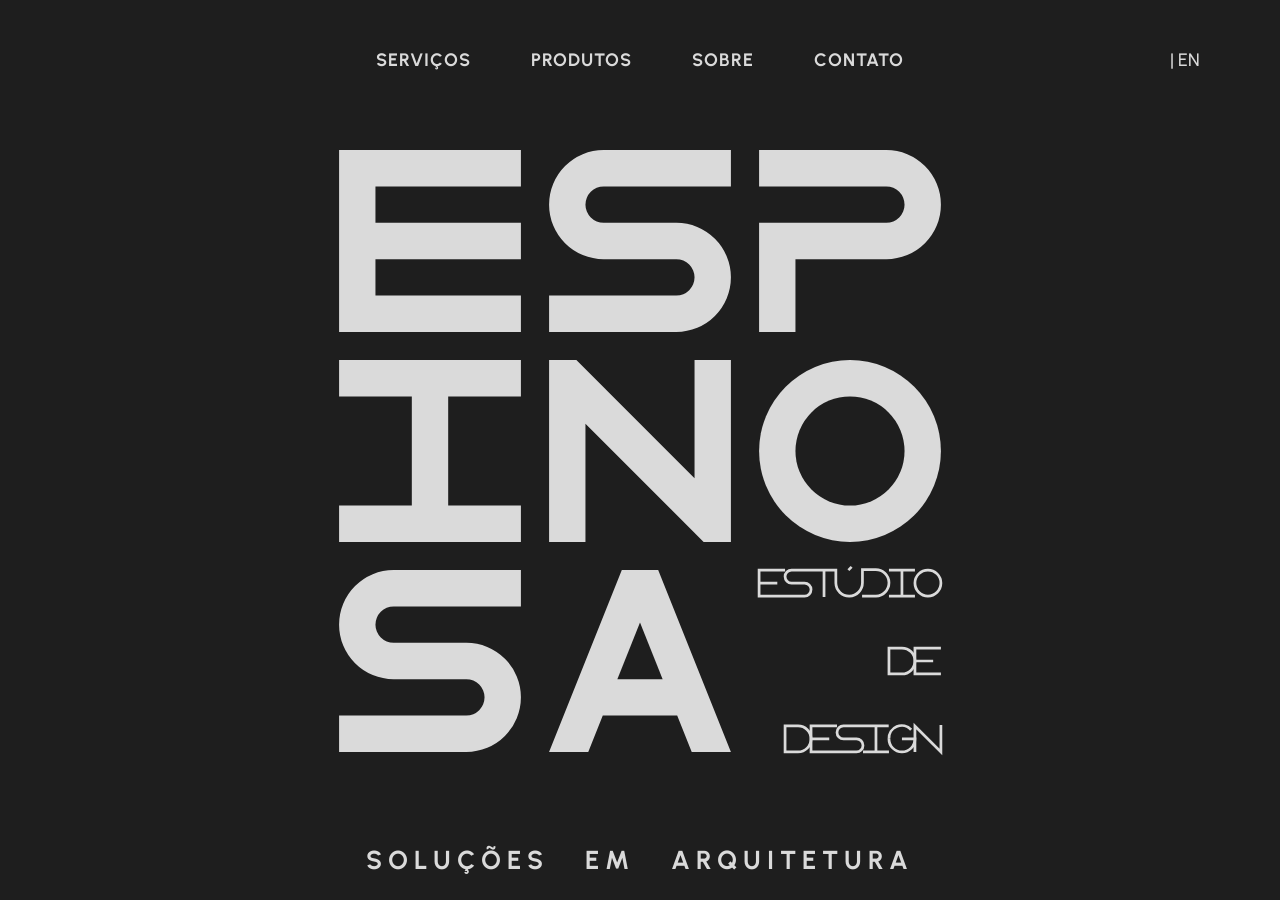
==== index.html @ 1b95c9ef ":sparkles: Init commit" ====
<!DOCTYPE html>
<html lang="pt-BR">
<head>
  <meta charset="UTF-8">
  <meta name="viewport" content="width=device-width, initial-scale=1.0">
  <meta name="description" content="Espinosa Estúdio de Design - Soluções em Arquitetura, Design de Interiores e Marcenaria">
  <title>ESPINOSA | Estúdio de Design</title>
  
  <link rel="icon" type="image/svg+xml" href="./img/favicon.svg">
  <link rel="stylesheet" href="./css/style.css">
</head>
<body>
  <!-- Header Fixo Global (fora do .page para ficar fixo) -->
  <header class="header" id="main-header">
    <div class="header__inner">
      <a href="#inicio" class="header__logo">
        <!-- Logo E -->
        <svg viewBox="0 0 110 110">
          <path fill="#1e1e1e" d="M5 5 h100 v20 h-80 v20 h80 v20 h-80 v20 h80 v20 h-100 z" />
        </svg>
      </a>
      
      <nav class="nav" aria-label="Navegação principal">
        <a href="#servicos" class="nav__item">SERVIÇOS</a>
        <a href="#produtos" class="nav__item">PRODUTOS</a>
        <a href="#sobre" class="nav__item">SOBRE</a>
        <a href="#contato" class="nav__item">CONTATO</a>
        <a href="/en/" class="nav__item nav__item--lang">ENGLISH</a>
      </nav>
      
      <a href="/en/" class="header__lang" aria-label="Switch to English">| EN</a>
      
      <!-- Mobile Menu Toggle -->
      <button class="header__mobile-toggle" aria-label="Abrir menu" aria-expanded="false">
        <span class="header__mobile-toggle-bar"></span>
        <span class="header__mobile-toggle-bar"></span>
        <span class="header__mobile-toggle-bar"></span>
      </button>
    </div>
  </header>

  <div class="page">
    <!-- ============================================
         HERO SECTION
         ============================================ -->
    <section class="section hero" id="inicio">
      <!-- Hero Content -->
      <div class="hero__content">
        <!-- Logo Principal: Grade 3x3 ESPINOSA + estúdio de design -->
        <div class="hero__logo-grid">
          <!-- Linha 1: E S P -->
          <div class="hero__logo-cell">
            <svg viewBox="0 0 110 110">
              <path fill="#dadada" d="M5 5 h100 v20 h-80 v20 h80 v20 h-80 v20 h80 v20 h-100 z" />
            </svg>
          </div>
          <div class="hero__logo-cell">
            <svg viewBox="0 0 110 110">
              <path fill="#dadada" d="M105 5 v20 h-70 A1,1 0 0 0 35,45 h40 A1,1 0 0 1 75,105 h-70 v-20 h70 A1,1 0 0 0 75 65 h-40 A1,1 0 0 1 35 5 z" />
            </svg>
          </div>
          <div class="hero__logo-cell">
            <svg viewBox="0 0 110 110">
              <path fill="#dadada" d="M75,5 A1,1 0 0 1 75,65 h-50 v40 h-20 v-60 h70 A1,1 0 0 0 75,25 h-70 v-20 z" />
            </svg>
          </div>
          
          <!-- Linha 2: I N O -->
          <div class="hero__logo-cell">
            <svg viewBox="0 0 110 110">
              <path fill="#dadada" d="M5 5 h100 v20 h-40 v60 h40 v20 h-100 v-20 h40 v-60 h-40 z" />
            </svg>
          </div>
          <div class="hero__logo-cell">
            <svg viewBox="0 0 110 110">
              <path fill="#dadada" d="M5 5 v100 h20 v-65 l65 65 h15 v-100 h-20 v65 l-65 -65 z" />
            </svg>
          </div>
          <div class="hero__logo-cell">
            <svg viewBox="0 0 110 110">
              <circle cx="55" cy="55" r="50" fill="#dadada"/>
              <circle cx="55" cy="55" r="30" fill="#1e1e1e"/>
            </svg>
          </div>
          
          <!-- Linha 3: S A [estúdio de design] -->
          <div class="hero__logo-cell">
            <svg viewBox="0 0 110 110">
              <path fill="#dadada" d="M105 5 v20 h-70 A1,1 0 0 0 35,45 h40 A1,1 0 0 1 75,105 h-70 v-20 h70 A1,1 0 0 0 75 65 h-40 A1,1 0 0 1 35 5 z" />
            </svg>
          </div>
          <div class="hero__logo-cell">
            <svg viewBox="0 0 110 110">
              <path fill="#dadada" d="M45 5 h20 l40 100 h-21.55 l-8 -20 h-40.92 l-8 20 h-21.55 z" />
              <path fill="#1e1e1e" d="M55 33.85 l12.46 31.15 h-24.92 z" />
            </svg>
          </div>
          <div class="hero__logo-cell hero__logo-cell--text">
            <!-- estúdio de design -->
            <svg viewBox="0 0 110 110" fill="none">
              <!-- estúdio de (topo) -->
              <path stroke="#dadada" stroke-width="1.5" fill="none" d="M19.2857 5 h-14.2857 v14.2857 h25 A1,1 0 0 0 30,12.1429 h-7.1429 A1,1 0 0 1 22.8571,5 h24.3552 v7.1429 A1,1 0 0 0 61.8429,11.8429 v-7.1429 h7.1429 A1,1 0 0 1 69.2857,19.2857 h-7.6429" />
              <path stroke="#dadada" stroke-width="1.5" fill="none" d="M5 12.1429 h10.0238 M40.7143 5 v14.7857" />
              <path stroke="#dadada" stroke-width="1.5" fill="none" d="M54.1161,5 L55.8839,3.2322" />
              <path stroke="#dadada" stroke-width="1.5" fill="none" d="M76.4286,5 h14.2857 M83.5714,5 v14.2857 M76.4286,19.2857 h14.2857" />
              <circle cx="97.8571" cy="12.1429" r="7.1429" fill="none" stroke="#dadada" stroke-width="1.5"/>
              <!-- de (meio direita) -->
              <path stroke="#dadada" stroke-width="1.5" fill="none" d="M76.4286,62.1429 v-14.2857 h7.1429 A1,1 0 0 1 83.5714,62.1429 z" />
              <path stroke="#dadada" stroke-width="1.5" fill="none" d="M105,47.8571 h-14.2857 v14.2857 h14.2857 M90.7143 55 h10.0238" />
              <!-- design (base) -->
              <path stroke="#dadada" stroke-width="1.5" fill="none" d="M19.2857,105 v-14.2857 h7.1429 A1,1 0 0 1 26.4286,105 z" />
              <path stroke="#dadada" stroke-width="1.5" fill="none" d="M47.8571,90.7143 h-14.2857 v14.2857 h25 A1,1 0 0 0 58.5714,97.8571 h-7.1429 A1,1 0 0 1 51.4286,90.7143 h24.8552 M33.5714 97.8571 h10.0238 M69.2857,90.7143 v14.2857 M62.1429,105 h14.2857 M83.5714,97.8571 h7.1429 A1,1 0 0 1 76.4286,97.8571 M76.4286,97.8571 A7,7 0 0 1 88.6222,92.8064" />
              <path stroke="#dadada" stroke-width="1.5" fill="none" d="M90.7143,105 v-14.2857 L 105 105 v-14.857" />
            </svg>
          </div>
        </div>
        
        <h1 class="hero__title">SOLUÇÕES &nbsp; EM &nbsp; ARQUITETURA</h1>
      </div>
      
    </section>

    <!-- ============================================
         SERVIÇOS SECTION
         ============================================ -->
    <section class="section services" id="servicos">
      <div class="gallery-container">
        <button class="gallery-arrow gallery-arrow--left" aria-label="Anterior" data-direction="left">
          <svg viewBox="0 0 24 24"><path d="M15.41 7.41L14 6l-6 6 6 6 1.41-1.41L10.83 12z"/></svg>
        </button>
        
        <div class="services__gallery">
          <article class="services__card">
            <img src="https://images.unsplash.com/photo-1600607687939-ce8a6c25118c?w=600&q=80" alt="Arquitetura" loading="lazy">
            <div class="services__card-overlay">
              <h3 class="services__card-title">ARQUITETURA</h3>
              <p class="services__card-desc">Projetos residenciais e comerciais</p>
            </div>
          </article>
          
          <article class="services__card">
            <img src="https://images.unsplash.com/photo-1618221195710-dd6b41faaea6?w=600&q=80" alt="Design de Interiores" loading="lazy">
            <div class="services__card-overlay">
              <h3 class="services__card-title">INTERIORES</h3>
              <p class="services__card-desc">Ambientes personalizados</p>
            </div>
          </article>
          
          <article class="services__card">
            <img src="https://images.unsplash.com/photo-1588854337236-6889d631faa8?w=600&q=80" alt="Marcenaria" loading="lazy">
            <div class="services__card-overlay">
              <h3 class="services__card-title">MARCENARIA</h3>
              <p class="services__card-desc">Móveis sob medida</p>
            </div>
          </article>
          
          <article class="services__card">
            <img src="https://images.unsplash.com/photo-1553062407-98eeb64c6a62?w=600&q=80" alt="Artesanato em Couro" loading="lazy">
            <div class="services__card-overlay">
              <h3 class="services__card-title">ARTESANATO</h3>
              <p class="services__card-desc">Peças exclusivas em couro</p>
            </div>
          </article>
        </div>
        
        <button class="gallery-arrow gallery-arrow--right" aria-label="Próximo" data-direction="right">
          <svg viewBox="0 0 24 24"><path d="M8.59 16.59L10 18l6-6-6-6-1.41 1.41L13.17 12z"/></svg>
        </button>
      </div>
    </section>

    <!-- ============================================
         PRODUTOS SECTION
         ============================================ -->
    <section class="section products" id="produtos">
      <div class="gallery-container">
        <button class="gallery-arrow gallery-arrow--left" aria-label="Anterior" data-direction="left">
          <svg viewBox="0 0 24 24"><path d="M15.41 7.41L14 6l-6 6 6 6 1.41-1.41L10.83 12z"/></svg>
        </button>
        
        <div class="products__gallery">
          <article class="products__item">
            <img src="https://images.unsplash.com/photo-1555041469-a586c61ea9bc?w=600&q=80" alt="Mobília de Alto Padrão" loading="lazy">
            <div class="products__item-overlay">
              <h3 class="products__item-title">MOBÍLIA DE ALTO PADRÃO</h3>
              <p class="products__item-desc">Sofás, poltronas e mesas exclusivas</p>
            </div>
          </article>
          
          <article class="products__item">
            <img src="https://images.unsplash.com/photo-1497215728101-856f4ea42174?w=600&q=80" alt="Cabines e Painéis Acústicos" loading="lazy">
            <div class="products__item-overlay">
              <h3 class="products__item-title">CABINES E PAINÉIS ACÚSTICOS</h3>
              <p class="products__item-desc">Soluções para conforto sonoro</p>
            </div>
          </article>
          
          <article class="products__item">
            <img src="https://images.unsplash.com/photo-1567538096621-38d2284b23ff?w=600&q=80" alt="Design Assinado" loading="lazy">
            <div class="products__item-overlay">
              <h3 class="products__item-title">DESIGN ASSINADO</h3>
              <p class="products__item-desc">Peças autorais com assinatura exclusiva</p>
            </div>
          </article>
        </div>
        
        <button class="gallery-arrow gallery-arrow--right" aria-label="Próximo" data-direction="right">
          <svg viewBox="0 0 24 24"><path d="M8.59 16.59L10 18l6-6-6-6-1.41 1.41L13.17 12z"/></svg>
        </button>
      </div>
    </section>

    <!-- ============================================
         SOBRE SECTION
         ============================================ -->
    <section class="section about" id="sobre">
      <div class="section__inner">
        <!-- Frames container with tabs on top -->
        <div class="about__frames-container">
          <!-- Tabs Navigation - como abas de pasta -->
          <nav class="about__tabs">
            <button class="about__tab about__tab--active" data-tab="sobre">SOBRE</button>
            <button class="about__tab" data-tab="missao">MISSÃO</button>
            <button class="about__tab" data-tab="visao">VISÃO</button>
            <button class="about__tab" data-tab="valores">VALORES</button>
          </nav>
          
          <!-- Image panels -->
          <div class="about__frames about__frames--active" data-img="sobre">
            <div class="about__frame about__frame--1"></div>
            <div class="about__frame about__frame--2"></div>
            <div class="about__frame about__frame--3"></div>
            <img class="about__image" src="https://images.unsplash.com/photo-1600566753190-17f0baa2a6c3?w=600&q=80" alt="Espinosa Estúdio" loading="lazy">
          </div>
          <div class="about__frames" data-img="missao">
            <div class="about__frame about__frame--1"></div>
            <div class="about__frame about__frame--2"></div>
            <div class="about__frame about__frame--3"></div>
            <img class="about__image" src="https://images.unsplash.com/photo-1497366216548-37526070297c?w=600&q=80" alt="Missão" loading="lazy">
          </div>
          <div class="about__frames" data-img="visao">
            <div class="about__frame about__frame--1"></div>
            <div class="about__frame about__frame--2"></div>
            <div class="about__frame about__frame--3"></div>
            <img class="about__image" src="https://images.unsplash.com/photo-1618221195710-dd6b41faaea6?w=600&q=80" alt="Visão" loading="lazy">
          </div>
          <div class="about__frames" data-img="valores">
            <div class="about__frame about__frame--1"></div>
            <div class="about__frame about__frame--2"></div>
            <div class="about__frame about__frame--3"></div>
            <img class="about__image" src="https://images.unsplash.com/photo-1600585154340-be6161a56a0c?w=600&q=80" alt="Valores" loading="lazy">
          </div>
        </div>
        
        <!-- Text panels -->
        <div class="about__text-container">
          <div class="about__text about__text--active" data-text="sobre">
            <p>
              Desde 2017, o <strong>Espinosa Estúdio de Design</strong> busca a excelência em 
              Arte e Design por meio da Arquitetura, Marcenaria, Artesanato e suas vertentes.
              <br><br>
              Assumindo o <strong>Desafio do Exclusivo</strong> como abordagem fundamental, 
              priorizamos a criação de projetos sob medida, incorporando singularidade ao 
              objeto construído, fomentando assim a produção de arte autêntica.
              <br><br>
              <strong>FUNÇÃO • FORMA • EXPRESSÃO</strong>
            </p>
          </div>
          <div class="about__text" data-text="missao">
            <p>
              Transformar ideias em realidade através de <strong>soluções integradas</strong> 
              em arquitetura, marcenaria e artesanato, combinando técnicas tradicionais com 
              tecnologia, para criar projetos sob medida que unam <strong>função, arte e 
              autenticidade</strong>.
            </p>
          </div>
          <div class="about__text" data-text="visao">
            <p>
              Ser referência em <strong>soluções personalizadas</strong> que reinventam espaços 
              e objetos, aliando inovação tecnológica à artesania para inspirar um futuro onde 
              cada projeto é uma <strong>obra funcional e única</strong>.
            </p>
          </div>
          <div class="about__text about__text--values" data-text="valores">
            <ul class="about__values-list">
              <li><strong>Customização Radical</strong><br>Entregar soluções feitas sob medida para atender necessidades específicas.</li>
              <li><strong>Inovação Criativa</strong><br>Unir técnicas manuais à precisão da tecnologia.</li>
              <li><strong>Arte com Propósito</strong><br>Criar design que equilibra estética, funcionalidade e identidade.</li>
              <li><strong>Sustentabilidade Inteligente</strong><br>Utilizar materiais e processos eficientes, do design à execução.</li>
              <li><strong>Cocriação</strong><br>Ouvir, estudar e transformar demandas em projetos memoráveis.</li>
            </ul>
          </div>
        </div>
      </div>
    </section>

    <!-- ============================================
         CONTATO SECTION
         ============================================ -->
    <section class="section contact" id="contato">
      <div class="contact__form-wrapper">
        <form class="contact__form" id="contact-form">
          <input type="text" class="contact__input" name="name" placeholder="Nome" required>
          <input type="email" class="contact__input" name="email" placeholder="Email" required>
          <select class="contact__select" name="subject" required>
            <option value="" disabled selected>Assunto</option>
            <option value="arquitetura">Projeto de Arquitetura</option>
            <option value="interiores">Design de Interiores</option>
            <option value="marcenaria">Marcenaria</option>
            <option value="artesanato">Artesanato em Couro</option>
            <option value="produtos">Produtos</option>
            <option value="orcamento">Orçamento</option>
            <option value="outro">Outro</option>
          </select>
          <textarea class="contact__textarea" name="message" placeholder="Mensagem" required></textarea>
          <button type="submit" class="contact__submit">ENVIAR</button>
        </form>
      </div>
      
      <div class="contact__social">
        <a href="https://instagram.com" target="_blank" class="contact__social-btn" aria-label="Instagram">
          <svg viewBox="0 0 24 24"><path d="M12 2.163c3.204 0 3.584.012 4.85.07 3.252.148 4.771 1.691 4.919 4.919.058 1.265.069 1.645.069 4.849 0 3.205-.012 3.584-.069 4.849-.149 3.225-1.664 4.771-4.919 4.919-1.266.058-1.644.07-4.85.07-3.204 0-3.584-.012-4.849-.07-3.26-.149-4.771-1.699-4.919-4.92-.058-1.265-.07-1.644-.07-4.849 0-3.204.013-3.583.07-4.849.149-3.227 1.664-4.771 4.919-4.919 1.266-.057 1.645-.069 4.849-.069zm0-2.163c-3.259 0-3.667.014-4.947.072-4.358.2-6.78 2.618-6.98 6.98-.059 1.281-.073 1.689-.073 4.948 0 3.259.014 3.668.072 4.948.2 4.358 2.618 6.78 6.98 6.98 1.281.058 1.689.072 4.948.072 3.259 0 3.668-.014 4.948-.072 4.354-.2 6.782-2.618 6.979-6.98.059-1.28.073-1.689.073-4.948 0-3.259-.014-3.667-.072-4.947-.196-4.354-2.617-6.78-6.979-6.98-1.281-.059-1.69-.073-4.949-.073zm0 5.838c-3.403 0-6.162 2.759-6.162 6.162s2.759 6.163 6.162 6.163 6.162-2.759 6.162-6.163c0-3.403-2.759-6.162-6.162-6.162zm0 10.162c-2.209 0-4-1.79-4-4 0-2.209 1.791-4 4-4s4 1.791 4 4c0 2.21-1.791 4-4 4zm6.406-11.845c-.796 0-1.441.645-1.441 1.44s.645 1.44 1.441 1.44c.795 0 1.439-.645 1.439-1.44s-.644-1.44-1.439-1.44z"/></svg>
        </a>
        <a href="https://linkedin.com" target="_blank" class="contact__social-btn" aria-label="LinkedIn">
          <svg viewBox="0 0 24 24"><path d="M19 0h-14c-2.761 0-5 2.239-5 5v14c0 2.761 2.239 5 5 5h14c2.762 0 5-2.239 5-5v-14c0-2.761-2.238-5-5-5zm-11 19h-3v-11h3v11zm-1.5-12.268c-.966 0-1.75-.79-1.75-1.764s.784-1.764 1.75-1.764 1.75.79 1.75 1.764-.783 1.764-1.75 1.764zm13.5 12.268h-3v-5.604c0-3.368-4-3.113-4 0v5.604h-3v-11h3v1.765c1.396-2.586 7-2.777 7 2.476v6.759z"/></svg>
        </a>
        <a href="https://wa.me/5511999999999" target="_blank" class="contact__social-btn" aria-label="WhatsApp">
          <svg viewBox="0 0 24 24"><path d="M.057 24l1.687-6.163c-1.041-1.804-1.588-3.849-1.587-5.946.003-6.556 5.338-11.891 11.893-11.891 3.181.001 6.167 1.24 8.413 3.488 2.245 2.248 3.481 5.236 3.48 8.414-.003 6.557-5.338 11.892-11.893 11.892-1.99-.001-3.951-.5-5.688-1.448l-6.305 1.654zm6.597-3.807c1.676.995 3.276 1.591 5.392 1.592 5.448 0 9.886-4.434 9.889-9.885.002-5.462-4.415-9.89-9.881-9.892-5.452 0-9.887 4.434-9.889 9.884-.001 2.225.651 3.891 1.746 5.634l-.999 3.648 3.742-.981zm11.387-5.464c-.074-.124-.272-.198-.57-.347-.297-.149-1.758-.868-2.031-.967-.272-.099-.47-.149-.669.149-.198.297-.768.967-.941 1.165-.173.198-.347.223-.644.074-.297-.149-1.255-.462-2.39-1.475-.883-.788-1.48-1.761-1.653-2.059-.173-.297-.018-.458.13-.606.134-.133.297-.347.446-.521.151-.172.2-.296.3-.495.099-.198.05-.372-.025-.521-.075-.148-.669-1.611-.916-2.206-.242-.579-.487-.501-.669-.51l-.57-.01c-.198 0-.52.074-.792.372s-1.04 1.016-1.04 2.479 1.065 2.876 1.213 3.074c.149.198 2.095 3.2 5.076 4.487.709.306 1.263.489 1.694.626.712.226 1.36.194 1.872.118.571-.085 1.758-.719 2.006-1.413.248-.695.248-1.29.173-1.414z"/></svg>
        </a>
      </div>
      
      <footer class="footer">
        <a href="#inicio" class="footer__brand">
          <span class="footer__brand-name">ESPINOSA</span>
          <span class="footer__brand-tagline">ESTÚDIO DE DESIGN</span>
        </a>
        <span class="footer__location">BRASIL</span>
      </footer>
      
    </section>

  </div>

  <script src="./js/main.js"></script>
</body>
</html>
---- css/style.css ----
/* ============================================
   ESPINOSA ESTÚDIO DE DESIGN
   Site Principal - CSS Moderno
   ============================================ */

/* ===========================================
   Google Fonts - Urbanist
   =========================================== */
@import url('https://fonts.googleapis.com/css2?family=Urbanist:wght@300;400;500;600;700&display=swap');

/* ===========================================
   CSS Variables
   =========================================== */
:root {
  /* Colors - Paleta simplificada (apenas 2 cores) */
  --color-white: #dadada;
  --color-black: #1e1e1e;
  
  /* Typography */
  --font-main: 'Urbanist', sans-serif;
  
  /* Sizes */
  --header-height: 120px;
  --footer-height: 60px;
  --page-width: 1440px;
  --content-width: 1320px;
  --content-margin: 60px;
  
  /* Transitions */
  --transition: 300ms ease;
}

/* ===========================================
   Reset & Base
   =========================================== */
*, *::before, *::after {
  box-sizing: border-box;
  margin: 0;
  padding: 0;
}

html {
  height: 100%;
  overflow: hidden;
}

body {
  font-family: var(--font-main);
  font-size: 16px;
  line-height: 1.5;
  color: var(--color-black);
  background-color: var(--color-white);
  -webkit-font-smoothing: antialiased;
  height: 100%;
  margin: 0;
  padding: 0;
  overflow: hidden;
}

.page {
  height: 100%;
  width: 100%;
  overflow-y: scroll;
  overflow-x: hidden;
  scroll-snap-type: y mandatory;
  scroll-behavior: smooth;
}

img, svg {
  display: block;
  max-width: 100%;
}

a {
  color: inherit;
  text-decoration: none;
}

button {
  font-family: inherit;
  cursor: pointer;
  border: none;
  background: none;
}

ul, ol {
  list-style: none;
}

/* ===========================================
   Layout
   =========================================== */
.section {
  position: relative;
  width: 100%;
  min-width: 0;
  height: 100vh;
  scroll-snap-align: start;
  scroll-snap-stop: always;
  overflow: hidden;
  display: flex;
  align-items: center;
  justify-content: center;
}

/* Container interno para conteúdo centralizado */
.section__inner {
  width: var(--page-width);
  height: 100%;
  display: flex;
  flex-direction: column;
  align-items: center;
  justify-content: center;
  padding-top: var(--header-height);
  padding-bottom: 60px;
}

.section__content {
  width: var(--content-width);
  max-height: calc(100vh - var(--header-height) - 60px);
  display: flex;
  flex-direction: column;
  justify-content: center;
}


/* ===========================================
   Header / Navigation (Único e Fixo)
   =========================================== */
.header {
  position: fixed;
  top: 0;
  left: 0;
  width: 100%;
  height: var(--header-height);
  background-color: transparent;
  z-index: 1000;
  transition: background-color 0.4s ease, box-shadow 0.4s ease;
}

.header__inner {
  position: relative;
  width: var(--page-width);
  height: 100%;
  margin: 0 auto;
  display: flex;
  align-items: center;
  justify-content: center;
}

/* Estado inicial: texto branco (sobre hero escuro) */
.header .nav__item,
.header .header__lang {
  color: var(--color-white);
  transition: color 0.4s ease;
}

.header .nav__item:hover {
  color: var(--color-white);
}

/* Header com fundo após scroll */
.header--scrolled {
  background-color: var(--color-white);
  box-shadow: 0 2px 20px rgba(0, 0, 0, 0.1);
}

.header--scrolled .nav__item,
.header--scrolled .header__lang {
  color: var(--color-black);
}

.header--scrolled .nav__item:hover {
  color: var(--color-black);
}

/* Logo E */
.header__logo {
  position: absolute;
  top: 0;
  left: var(--content-margin);
  width: 120px;
  height: 120px;
  display: flex;
  align-items: center;
  justify-content: center;
  opacity: 0;
  transition: opacity 0.4s ease;
  pointer-events: none;
}

/* Logo visível após scroll */
.header--scrolled .header__logo {
  opacity: 1;
  pointer-events: auto;
}

.header__logo svg {
  width: 80px;
  height: 80px;
}

.nav {
  display: flex;
  justify-content: center;
  align-items: center;
  gap: 60px;
}

.nav__item {
  font-size: 18px;
  font-weight: 700;
  letter-spacing: 1px;
  color: var(--color-black);
  transition: color var(--transition);
}

.nav__item:hover {
  color: var(--color-black);
}

.nav__item--active {
  color: var(--color-black);
  text-decoration: underline;
  text-underline-offset: 4px;
}

/* Link de idioma - oculto no desktop (aparece apenas no menu mobile) */
.nav__item--lang {
  display: none;
}

.header__lang {
  position: absolute;
  top: 50%;
  right: var(--content-margin);
  transform: translateY(-50%);
  font-size: 18px;
  font-weight: 500;
  color: var(--color-black);
  transition: color var(--transition);
}

/* Mobile Menu Toggle - Hidden on desktop */
.header__mobile-toggle {
  display: none;
  position: absolute;
  top: 50%;
  right: 20px;
  transform: translateY(-50%);
  width: 30px;
  height: 24px;
  flex-direction: column;
  justify-content: space-between;
  padding: 0;
  background: transparent;
  border: none;
  cursor: pointer;
  z-index: 1001;
}

.header__mobile-toggle-bar {
  display: block;
  width: 100%;
  height: 3px;
  background-color: var(--color-white);
  border-radius: 2px;
  transition: all 0.3s ease;
}

.header--scrolled .header__mobile-toggle-bar {
  background-color: var(--color-black);
}

/* Mobile Menu Open State */
.header__mobile-toggle.active .header__mobile-toggle-bar:nth-child(1) {
  transform: translateY(10.5px) rotate(45deg);
}

.header__mobile-toggle.active .header__mobile-toggle-bar:nth-child(2) {
  opacity: 0;
}

.header__mobile-toggle.active .header__mobile-toggle-bar:nth-child(3) {
  transform: translateY(-10.5px) rotate(-45deg);
}

/* Mobile Navigation Overlay */
.nav--mobile-open {
  display: flex !important;
  position: fixed;
  top: 0;
  left: 0;
  right: 0;
  bottom: 0;
  flex-direction: column;
  align-items: center;
  justify-content: center;
  gap: 40px;
  background-color: var(--color-black);
  z-index: 999;
}

.nav--mobile-open .nav__item {
  font-size: 24px;
  color: var(--color-white);
}

.nav--mobile-open .nav__item--lang {
  display: block;
  margin-top: 20px;
  padding-top: 20px;
  border-top: 1px solid rgba(218, 218, 218, 0.3);
}

/* ===========================================
   Footer
   =========================================== */
.footer {
  position: absolute;
  bottom: 0;
  left: 0;
  width: 100%;
  height: var(--footer-height);
  background-color: var(--color-white);
  display: flex;
  align-items: center;
  justify-content: space-between;
  padding: 0 100px;
  box-shadow: 0 -2px 20px rgba(0, 0, 0, 0.1);
}

.footer__brand {
  display: flex;
  align-items: center;
  gap: 8px;
}

.footer__brand-name {
  font-size: 18px;
  font-weight: 700;
}

.footer__brand-tagline {
  font-size: 18px;
  font-weight: 500;
}

.footer__location {
  font-size: 18px;
  font-weight: 500;
}

/* ===========================================
   Hero Section
   =========================================== */
.hero {
  background-color: var(--color-black);
  /* Imagem de fundo - trocar URL para mudar textura */
  background-image: url('https://images.unsplash.com/photo-1595514535116-d3e2666df045?w=1920&q=80');
  background-size: cover;
  background-position: center;
  /* Fundo ocupa toda a largura */
  width: 100%;
}

.hero__content {
  display: flex;
  flex-direction: column;
  align-items: center;
  justify-content: center;
  gap: 80px;
  z-index: 10;
  width: var(--page-width);
  height: 100%;
  padding-top: var(--header-height);
}

/* Grid 3x3 do Logo ESPINOSA */
.hero__logo-grid {
  display: grid;
  grid-template-columns: repeat(3, 200px);
  grid-template-rows: repeat(3, 200px);
  gap: 10px;
}

.hero__logo-cell {
  width: 200px;
  height: 200px;
  display: flex;
  align-items: center;
  justify-content: center;
}

.hero__logo-cell svg {
  width: 100%;
  height: 100%;
}

.hero__logo-cell--text svg {
  width: 100%;
  height: 100%;
}

.hero__title {
  font-size: 26px;
  font-weight: 700;
  color: var(--color-white);
  text-align: center;
  letter-spacing: 6px;
  /* Mesma largura do grid da logo (3x200 + 2x10 gap = 620px) */
  width: 620px;
}


/* ===========================================
   Services Section
   =========================================== */
.services {
  background-color: var(--color-white);
}

/* Galeria de serviços */
/* Container da galeria com setas */
.gallery-container {
  position: relative;
  width: var(--content-width);
  height: 520px;
  margin: 0 auto;
}

.services__gallery {
  width: calc(100% - 120px); /* Espaço para as setas */
  height: 100%;
  margin: 0 60px;
  display: flex;
  gap: 40px;
  overflow-x: auto;
  overflow-y: hidden;
  scrollbar-width: none;
  -webkit-overflow-scrolling: touch;
  scroll-behavior: smooth;
}

.services__gallery::-webkit-scrollbar {
  display: none;
}

/* Setas de navegação */
.gallery-arrow {
  position: absolute;
  top: 50%;
  transform: translateY(-50%);
  width: 40px;
  height: 40px;
  background: transparent;
  color: var(--color-black);
  border: none;
  cursor: pointer;
  display: flex;
  align-items: center;
  justify-content: center;
  z-index: 10;
  transition: opacity 0.3s ease;
  padding: 0;
}

.gallery-arrow:hover {
  opacity: 0.6;
}

.gallery-arrow--left {
  left: 10px;
}

.gallery-arrow--right {
  right: 10px;
}

.gallery-arrow svg {
  width: 32px;
  height: 32px;
  fill: currentColor;
}

.gallery-arrow:disabled {
  opacity: 0.2;
  cursor: not-allowed;
}

.services__card {
  width: 520px;
  height: 520px;
  background-color: var(--color-black);
  flex-shrink: 0;
  position: relative;
  overflow: hidden;
}

.services__card img {
  width: 100%;
  height: 100%;
  object-fit: cover;
  opacity: 0.8;
  transition: transform var(--transition), opacity var(--transition);
}

.services__card:hover img {
  transform: scale(1.05);
  opacity: 1;
}

.services__card-overlay {
  position: absolute;
  bottom: 0;
  left: 0;
  right: 0;
  padding: 30px;
  background: linear-gradient(to top, rgba(6, 6, 6, 0.9), transparent);
}

.services__card-title {
  font-size: 24px;
  font-weight: 700;
  color: var(--color-white);
  margin-bottom: 8px;
}

.services__card-desc {
  font-size: 16px;
  font-weight: 400;
  color: var(--color-white);
  opacity: 0.8;
}

/* ===========================================
   Products Section
   =========================================== */
.products {
  background-color: var(--color-white);
}

/* Galeria de produtos */
.products__gallery {
  width: calc(100% - 120px);
  height: 100%;
  margin: 0 60px;
  display: flex;
  gap: 40px;
  overflow-x: auto;
  overflow-y: hidden;
  scrollbar-width: none;
  -webkit-overflow-scrolling: touch;
  scroll-behavior: smooth;
}

.products__gallery::-webkit-scrollbar {
  display: none;
}

.products__item {
  width: 520px;
  height: 520px;
  background-color: var(--color-black);
  flex-shrink: 0;
  position: relative;
  overflow: hidden;
}

.products__item img {
  width: 100%;
  height: 100%;
  object-fit: cover;
  transition: transform var(--transition);
}

.products__item:hover img {
  transform: scale(1.05);
}

.products__item-overlay {
  position: absolute;
  bottom: 0;
  left: 0;
  right: 0;
  padding: 30px;
  background: linear-gradient(to top, rgba(30, 30, 30, 0.9) 0%, transparent 100%);
  color: var(--color-white);
}

.products__item-title {
  font-size: 20px;
  font-weight: 600;
  letter-spacing: 2px;
  margin-bottom: 8px;
}

.products__item-desc {
  font-size: 14px;
  opacity: 0.8;
  letter-spacing: 1px;
}

/* ===========================================
   About Section
   =========================================== */
.about {
  background-color: var(--color-white);
}

/* Container principal */
.about .section__inner {
  display: flex;
  flex-direction: row;
  align-items: center;
  justify-content: center;
  padding: var(--header-height) var(--content-margin) 60px;
  gap: 80px;
}

/* Container dos frames com tabs */
.about__frames-container {
  position: relative;
  width: 540px;
  height: 580px;
  flex-shrink: 0;
}

/* Tabs Navigation - posicionadas como abas de pasta */
.about__tabs {
  position: absolute;
  top: 0;
  left: 0;
  display: flex;
  gap: 0;
  z-index: 10;
}

.about__tab {
  background-color: var(--color-white);
  border: 3px solid var(--color-black);
  border-bottom: none;
  font-family: var(--font-main);
  font-size: 11px;
  font-weight: 600;
  letter-spacing: 2px;
  color: var(--color-black);
  opacity: 0.5;
  cursor: pointer;
  padding: 10px 16px;
  position: relative;
  transition: all var(--transition);
  margin-right: -3px;
}

.about__tab:hover {
  opacity: 0.8;
}

.about__tab--active {
  opacity: 1;
  background-color: var(--color-black);
  color: var(--color-white);
  z-index: 5;
}

/* Frames de imagem */
.about__frames {
  position: absolute;
  top: 40px;
  left: 0;
  width: 540px;
  height: 540px;
  display: none;
}

.about__frames--active {
  display: block;
  animation: fadeIn 0.4s ease;
}

@keyframes fadeIn {
  from { opacity: 0; }
  to { opacity: 1; }
}

.about__frame {
  position: absolute;
  width: 500px;
  height: 500px;
  border: 3px solid var(--color-black);
}

.about__frame--1 {
  top: 0;
  left: 0;
}

.about__frame--2 {
  top: 15px;
  left: 15px;
}

.about__frame--3 {
  top: 30px;
  left: 30px;
  background-color: var(--color-white);
}

.about__image {
  position: absolute;
  top: 30px;
  left: 30px;
  width: 500px;
  height: 500px;
  object-fit: cover;
}

/* Container de textos */
.about__text-container {
  width: 450px;
  flex-shrink: 0;
  position: relative;
}

/* Texto da seção sobre */
.about__text {
  display: none;
}

.about__text--active {
  display: block;
  animation: fadeIn 0.4s ease;
}

.about__text p {
  font-size: 18px;
  font-weight: 500;
  line-height: 1.8;
  letter-spacing: 0.5px;
  text-align: justify;
  color: var(--color-black);
}

/* Lista de valores */
.about__values-list {
  list-style: none;
  padding: 0;
  margin: 0;
}

.about__values-list li {
  font-size: 16px;
  line-height: 1.6;
  color: var(--color-black);
  margin-bottom: 20px;
  padding-left: 0;
}

.about__values-list li strong {
  display: block;
  font-size: 14px;
  letter-spacing: 2px;
  margin-bottom: 6px;
}

/* ===========================================
   Contact Section
   =========================================== */
.contact {
  background-color: var(--color-white);
}

/* Formulário de contato */
.contact__form-wrapper {
  position: absolute;
  top: 50%;
  left: calc(50% - 660px + 60px);
  transform: translateY(-50%);
  width: 900px;
  height: 500px;
  margin-top: calc(var(--header-height) / 2);
}

.contact__form {
  width: 100%;
  height: 100%;
  border: 2px solid var(--color-black);
  padding: 40px;
  display: flex;
  flex-direction: column;
  gap: 24px;
}

.contact__input,
.contact__select,
.contact__textarea {
  width: 100%;
  padding: 16px 20px;
  font-size: 18px;
  font-family: var(--font-main);
  border: 2px solid var(--color-black);
  background: transparent;
  transition: border-color var(--transition);
}

.contact__select {
  cursor: pointer;
  appearance: none;
  background-image: url("data:image/svg+xml,%3Csvg xmlns='http://www.w3.org/2000/svg' width='24' height='24' viewBox='0 0 24 24'%3E%3Cpath fill='%231e1e1e' d='M7 10l5 5 5-5z'/%3E%3C/svg%3E");
  background-repeat: no-repeat;
  background-position: right 16px center;
  background-size: 24px;
  padding-right: 48px;
}

.contact__select option {
  background: var(--color-white);
  color: var(--color-black);
  padding: 12px;
}

.contact__input:focus,
.contact__select:focus,
.contact__textarea:focus {
  outline: none;
  border-color: var(--color-black);
}

.contact__input::placeholder,
.contact__textarea::placeholder {
  color: var(--color-black);
}

.contact__select:invalid {
  color: var(--color-black);
}

.contact__textarea {
  flex: 1;
  resize: none;
}

.contact__submit {
  align-self: flex-start;
  padding: 16px 48px;
  font-size: 18px;
  font-weight: 700;
  color: var(--color-white);
  background-color: var(--color-black);
  border: 2px solid var(--color-black);
  transition: all var(--transition);
}

.contact__submit:hover {
  background-color: transparent;
  color: var(--color-black);
}

/* Botões sociais */
.contact__social {
  position: absolute;
  top: 50%;
  right: calc(50% - 660px + 60px);
  transform: translateY(-50%);
  display: flex;
  flex-direction: column;
  gap: 30px;
  margin-top: calc(var(--header-height) / 2);
}

.contact__social-btn {
  width: 120px;
  height: 120px;
  border-radius: 50%;
  background-color: var(--color-black);
  display: flex;
  align-items: center;
  justify-content: center;
  transition: background-color var(--transition);
}

.contact__social-btn:hover {
  background-color: var(--color-black);
}

.contact__social-btn svg {
  width: 40px;
  height: 40px;
  fill: var(--color-white);
}

/* ===========================================
   Responsive Adjustments
   =========================================== */

/* Large screens - scale down content */
@media (max-width: 1440px) {
  :root {
    --page-width: 100%;
    --content-width: calc(100% - 120px);
    --content-margin: 60px;
  }
  
  .header__inner {
    width: calc(100% - 120px);
    margin: 0 60px;
  }
  
  .header__logo {
    left: 60px;
  }
  
  .nav {
    left: 240px;
    right: 80px;
  }
  
  .header__lang {
    right: 20px;
  }
  
  .hero__content {
    width: 100%;
    padding-left: 60px;
    padding-right: 60px;
  }
  
  .footer {
    padding: 0 60px;
  }
}

/* Tablet landscape */
@media (max-width: 1200px) {
  :root {
    --header-height: 100px;
  }
  
  .hero__logo-grid {
    grid-template-columns: repeat(3, 160px);
    grid-template-rows: repeat(3, 160px);
  }
  
  .hero__logo-cell {
    width: 160px;
    height: 160px;
  }
  
  .hero__title {
    font-size: 22px;
    width: 500px;
  }
  
  .about .section__inner {
    gap: 40px;
  }
  
  .about__frames-container {
    width: 400px;
    height: 480px;
  }
  
  .about__frames {
    width: 400px;
    height: 400px;
  }
  
  .about__frame {
    width: 370px;
    height: 370px;
  }
  
  .about__image {
    width: 370px;
    height: 370px;
  }
  
  .about__text-container {
    width: 350px;
  }
  
  .about__text p {
    font-size: 16px;
  }
  
  .contact__form-wrapper {
    left: 60px;
    width: calc(100% - 280px);
    transform: translateY(-50%);
  }
  
  .contact__social {
    right: 60px;
  }
  
  .contact__social-btn {
    width: 80px;
    height: 80px;
  }
  
  .contact__social-btn svg {
    width: 30px;
    height: 30px;
  }
}

/* Tablet portrait */
@media (max-width: 1024px) {
  :root {
    --header-height: 80px;
    --content-margin: 40px;
  }
  
  .header__inner {
    width: calc(100% - 80px);
    margin: 0 40px;
  }
  
  .header__logo {
    left: 40px;
    width: 80px;
    height: 80px;
  }
  
  .header__logo svg {
    width: 60px;
    height: 60px;
  }
  
  .nav {
    left: 140px;
    right: 60px;
    top: 28px;
  }
  
  .nav__item {
    font-size: 14px;
    padding: 0 12px;
  }
  
  .header__lang {
    top: 28px;
    right: 10px;
    font-size: 14px;
  }
  
  .hero__logo-grid {
    grid-template-columns: repeat(3, 130px);
    grid-template-rows: repeat(3, 130px);
    gap: 8px;
  }
  
  .hero__logo-cell {
    width: 130px;
    height: 130px;
  }
  
  .hero__title {
    font-size: 18px;
    width: 406px;
    letter-spacing: 4px;
  }
  
  .services__card,
  .products__item {
    width: 400px;
    height: 400px;
  }
  
  .gallery-container {
    height: 400px;
  }
  
  .about .section__inner {
    flex-direction: column;
    gap: 30px;
    padding-top: calc(var(--header-height) + 20px);
  }
  
  .about__frames-container {
    width: 350px;
    height: 420px;
  }
  
  .about__frames {
    width: 350px;
    height: 350px;
  }
  
  .about__frame {
    width: 320px;
    height: 320px;
  }
  
  .about__frame--2 {
    top: 12px;
    left: 12px;
  }
  
  .about__frame--3 {
    top: 24px;
    left: 24px;
  }
  
  .about__image {
    top: 24px;
    left: 24px;
    width: 320px;
    height: 320px;
  }
  
  .about__tab {
    font-size: 10px;
    padding: 8px 12px;
  }
  
  .about__text-container {
    width: 100%;
    max-width: 500px;
    padding: 0 20px;
  }
  
  .about__text p {
    font-size: 14px;
    text-align: center;
  }
  
  .about__values-list li {
    font-size: 14px;
  }
  
  .about__values-list li strong {
    font-size: 12px;
  }
  
  .contact__form-wrapper {
    position: relative;
    top: auto;
    left: auto;
    transform: none;
    width: 100%;
    height: auto;
    margin-top: 0;
    padding: 0 40px;
  }
  
  .contact__form {
    height: auto;
    padding: 30px;
  }
  
  .contact__social {
    position: relative;
    top: auto;
    right: auto;
    transform: none;
    flex-direction: row;
    justify-content: center;
    margin-top: 30px;
    gap: 20px;
  }
  
  .contact__social-btn {
    width: 60px;
    height: 60px;
  }
  
  .contact__social-btn svg {
    width: 24px;
    height: 24px;
  }
  
  .contact .section__inner {
    flex-direction: column;
    padding-bottom: calc(var(--footer-height) + 20px);
  }
  
  .footer {
    padding: 0 40px;
    font-size: 14px;
  }
  
  .footer__brand-name,
  .footer__brand-tagline,
  .footer__location {
    font-size: 14px;
  }
}

/* Mobile */
@media (max-width: 768px) {
  :root {
    --header-height: 60px;
    --footer-height: 50px;
    --content-margin: 20px;
  }
  
  /* Mantém scroll snap em mobile */
  .section {
    height: 100vh;
    min-height: 100vh;
  }
  
  .header__inner {
    width: 100%;
    margin: 0;
    padding: 0 20px;
  }
  
  .header__logo {
    left: 20px;
    width: 60px;
    height: 60px;
  }
  
  .header__logo svg {
    width: 40px;
    height: 40px;
  }
  
  /* Show hamburger menu toggle on mobile */
  .header__mobile-toggle {
    display: flex;
  }
  
  /* Hide desktop nav on mobile */
  .nav {
    display: none;
  }
  
  /* Hide language selector on mobile (will be inside nav) */
  .header__lang {
    display: none;
  }
  
  .hero {
    height: 100vh;
    min-height: 600px;
  }
  
  .hero__content {
    gap: 30px;
    padding-left: 20px;
    padding-right: 20px;
    width: 100%;
    max-width: 100%;
  }
  
  .hero__logo-grid {
    grid-template-columns: repeat(3, 90px);
    grid-template-rows: repeat(3, 90px);
    gap: 5px;
  }
  
  .hero__logo-cell {
    width: 90px;
    height: 90px;
  }
  
  .hero__title {
    font-size: 11px;
    width: auto;
    max-width: 280px;
    letter-spacing: 2px;
  }
  
  .section__inner {
    width: 100%;
    max-width: 100%;
    padding-left: 20px;
    padding-right: 20px;
  }
  
  .gallery-container {
    height: 300px;
    width: 100%;
    padding: 0 10px;
  }
  
  .services__gallery,
  .products__gallery {
    width: calc(100% - 60px);
    margin: 0 30px;
    gap: 15px;
  }
  
  .services__card,
  .products__item {
    width: 240px;
    height: 280px;
  }
  
  .services__card-title,
  .products__item-title {
    font-size: 14px;
  }
  
  .services__card-desc,
  .products__item-desc {
    font-size: 11px;
  }
  
  .services__card-overlay,
  .products__item-overlay {
    padding: 15px;
  }
  
  .gallery-arrow {
    width: 30px;
    height: 30px;
  }
  
  .gallery-arrow svg {
    width: 24px;
    height: 24px;
  }
  
  .gallery-arrow--left {
    left: 0;
  }
  
  .gallery-arrow--right {
    right: 0;
  }
  
  .about .section__inner {
    padding: calc(var(--header-height) + 20px) 20px 80px;
    gap: 20px;
  }
  
  .about__frames-container {
    width: 260px;
    height: 320px;
  }
  
  .about__tabs {
    flex-wrap: wrap;
    gap: 0;
  }
  
  .about__tab {
    font-size: 9px;
    padding: 6px 8px;
    letter-spacing: 1px;
  }
  
  .about__frames {
    top: 32px;
    width: 260px;
    height: 260px;
  }
  
  .about__frame {
    width: 240px;
    height: 240px;
  }
  
  .about__frame--2 {
    top: 8px;
    left: 8px;
  }
  
  .about__frame--3 {
    top: 16px;
    left: 16px;
  }
  
  .about__image {
    top: 16px;
    left: 16px;
    width: 240px;
    height: 240px;
  }
  
  .about__text-container {
    width: 100%;
    padding: 0;
  }
  
  .about__text p {
    font-size: 13px;
    line-height: 1.6;
    text-align: center;
  }
  
  .about__values-list li {
    font-size: 12px;
    margin-bottom: 12px;
    text-align: center;
  }
  
  .about__values-list li strong {
    font-size: 10px;
  }
  
  .contact {
    min-height: auto;
    padding-bottom: var(--footer-height);
  }
  
  .contact {
    display: flex;
    flex-direction: column;
    align-items: center;
    justify-content: flex-start;
    padding: calc(var(--header-height) + 20px) 20px 80px;
    height: auto;
    min-height: 100vh;
  }
  
  .contact__form-wrapper {
    position: relative;
    top: auto;
    left: auto;
    transform: none;
    width: 100%;
    max-width: 400px;
    height: auto;
    margin-top: 0;
    padding: 0;
  }
  
  .contact__form {
    height: auto;
    padding: 20px;
    gap: 12px;
  }
  
  .contact__input,
  .contact__select,
  .contact__textarea {
    padding: 12px 15px;
    font-size: 14px;
  }
  
  .contact__textarea {
    min-height: 120px;
  }
  
  .contact__submit {
    width: 100%;
    padding: 14px 30px;
    font-size: 14px;
  }
  
  .contact__social {
    position: relative;
    top: auto;
    right: auto;
    transform: none;
    flex-direction: row;
    justify-content: center;
    margin-top: 20px;
    gap: 15px;
  }
  
  .contact__social-btn {
    width: 50px;
    height: 50px;
  }
  
  .contact__social-btn svg {
    width: 20px;
    height: 20px;
  }
  
  .footer {
    padding: 0 20px;
    justify-content: center;
    gap: 10px;
  }
  
  .footer__brand-name,
  .footer__brand-tagline {
    font-size: 11px;
  }
  
  .footer__location {
    display: none;
  }
}

/* Small mobile */
@media (max-width: 400px) {
  .hero__logo-grid {
    grid-template-columns: repeat(3, 75px);
    grid-template-rows: repeat(3, 75px);
    gap: 4px;
  }
  
  .hero__logo-cell {
    width: 75px;
    height: 75px;
  }
  
  .hero__title {
    font-size: 10px;
    max-width: 233px;
    letter-spacing: 1px;
  }
  
  .services__card,
  .products__item {
    width: 200px;
    height: 240px;
  }
  
  .about__frames-container {
    width: 220px;
    height: 280px;
  }
  
  .about__tab {
    font-size: 8px;
    padding: 5px 6px;
  }
  
  .about__frames {
    top: 30px;
    width: 220px;
    height: 220px;
  }
  
  .about__frame {
    width: 200px;
    height: 200px;
  }
  
  .about__frame--2 {
    top: 6px;
    left: 6px;
  }
  
  .about__frame--3 {
    top: 12px;
    left: 12px;
  }
  
  .about__image {
    top: 12px;
    left: 12px;
    width: 200px;
    height: 200px;
  }
  
  .about__text p {
    font-size: 12px;
  }
  
  .about__values-list li {
    font-size: 11px;
  }
  
  .footer__brand {
    flex-direction: column;
    gap: 2px;
    text-align: center;
  }
}

/* ===========================================
   Animations
   =========================================== */
@keyframes fadeUp {
  from {
    opacity: 0;
    transform: translateY(30px);
  }
  to {
    opacity: 1;
    transform: translateY(0);
  }
}

.animate-fade-up {
  animation: fadeUp 1s ease forwards;
}

.delay-300 { animation-delay: 0.3s; }

/* ===========================================
   Utilities
   =========================================== */
.sr-only {
  position: absolute;
  width: 1px;
  height: 1px;
  padding: 0;
  margin: -1px;
  overflow: hidden;
  clip: rect(0, 0, 0, 0);
  white-space: nowrap;
  border: 0;
}
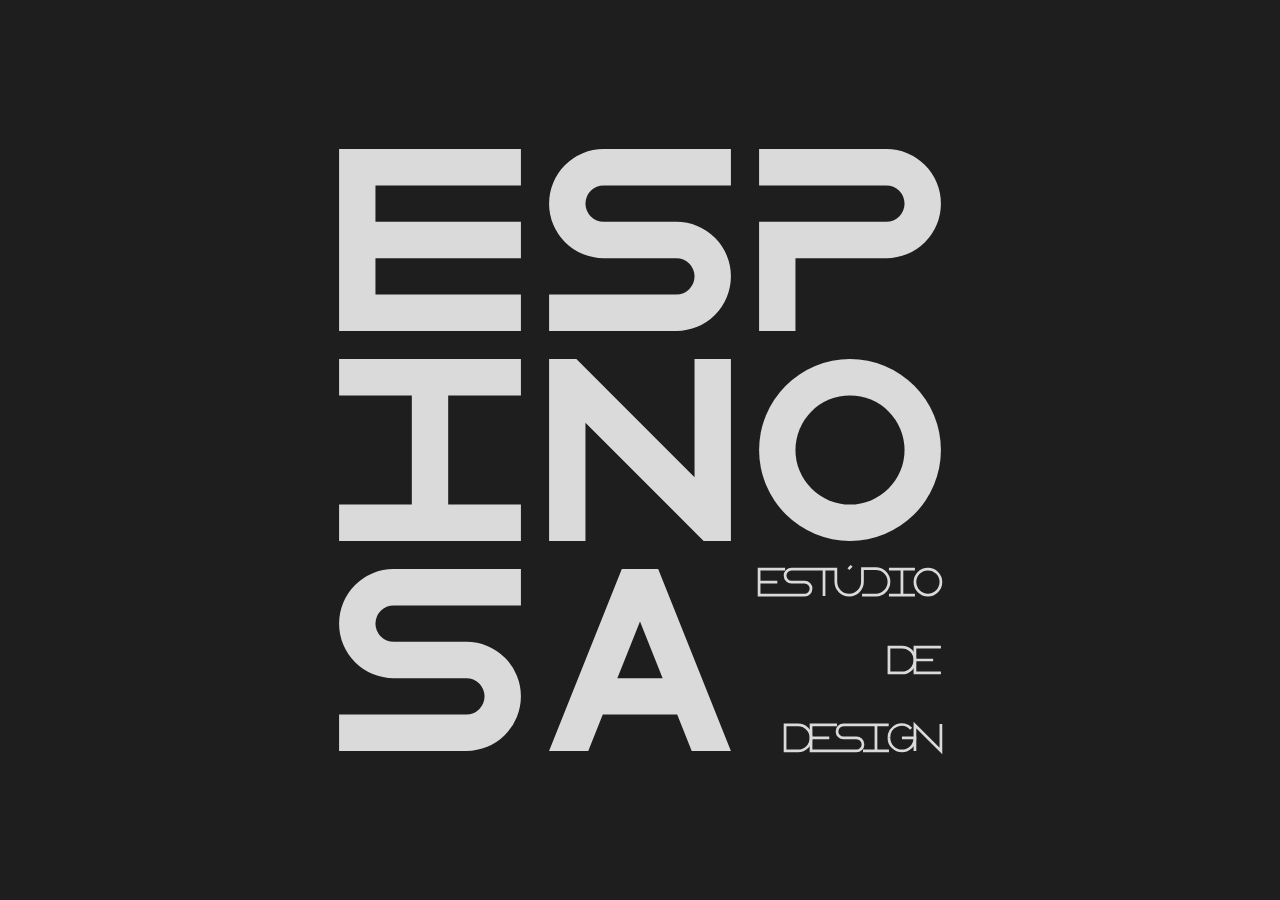
==== commit e6367e4a: ":recycle: Refact site" ====
--- a/index.html
+++ b/index.html
@@ -3,344 +3,371 @@
 <head>
   <meta charset="UTF-8">
   <meta name="viewport" content="width=device-width, initial-scale=1.0">
-  <meta name="description" content="Espinosa Estúdio de Design - Soluções em Arquitetura, Design de Interiores e Marcenaria">
+  <meta name="description" data-i18n-attr="content:meta.description" content="Espinosa Estúdio de Design — Soluções em Arquitetura, Design de Interiores e Marcenaria. Projetos sob medida que unem função, forma e expressão.">
+  <meta name="theme-color" content="#1e1e1e">
+
   <title>ESPINOSA | Estúdio de Design</title>
-  
-  <link rel="icon" type="image/svg+xml" href="./img/favicon.svg">
-  <link rel="stylesheet" href="./css/style.css">
+
+  <link rel="preconnect" href="https://fonts.googleapis.com">
+  <link rel="preconnect" href="https://fonts.gstatic.com" crossorigin>
+  <link href="https://fonts.googleapis.com/css2?family=Urbanist:wght@300;400;500;600;700&display=swap" rel="stylesheet">
+
+  <link rel="icon" href="assets/images/favicon.svg" type="image/svg+xml">
+  <link rel="stylesheet" href="css/style.css">
 </head>
 <body>
-  <!-- Header Fixo Global (fora do .page para ficar fixo) -->
-  <header class="header" id="main-header">
-    <div class="header__inner">
-      <a href="#inicio" class="header__logo">
-        <!-- Logo E -->
-        <svg viewBox="0 0 110 110">
-          <path fill="#1e1e1e" d="M5 5 h100 v20 h-80 v20 h80 v20 h-80 v20 h80 v20 h-100 z" />
-        </svg>
-      </a>
-      
-      <nav class="nav" aria-label="Navegação principal">
-        <a href="#servicos" class="nav__item">SERVIÇOS</a>
-        <a href="#produtos" class="nav__item">PRODUTOS</a>
-        <a href="#sobre" class="nav__item">SOBRE</a>
-        <a href="#contato" class="nav__item">CONTATO</a>
-        <a href="/en/" class="nav__item nav__item--lang">ENGLISH</a>
-      </nav>
-      
-      <a href="/en/" class="header__lang" aria-label="Switch to English">| EN</a>
-      
-      <!-- Mobile Menu Toggle -->
-      <button class="header__mobile-toggle" aria-label="Abrir menu" aria-expanded="false">
-        <span class="header__mobile-toggle-bar"></span>
-        <span class="header__mobile-toggle-bar"></span>
-        <span class="header__mobile-toggle-bar"></span>
+  <a href="#main-content" class="skip-link" data-i18n="skip">Pular para o conteúdo principal</a>
+
+  <header class="catalog-header catalog-header--hidden" id="global-header">
+    <a href="#home" class="catalog-header__logo" aria-label="EED — Ir para o início">
+      <svg viewBox="0 0 110 110" class="catalog-header__logo-svg" aria-hidden="true">
+        <path fill="#1e1e1e" d="M5 5 h100 v20 h-80 v20 h80 v20 h-80 v20 h80 v20 h-100 z" />
+      </svg>
+    </a>
+    <nav class="catalog-header__nav" data-i18n-attr="aria-label:aria.nav" aria-label="Navegação principal">
+      <ul class="catalog-header__nav-list">
+        <li><a href="#produtos" class="catalog-header__nav-link" data-i18n="nav.products">Produtos</a></li>
+        <li><a href="#servicos" class="catalog-header__nav-link" data-i18n="nav.services">Serviços</a></li>
+        <li><a href="#sobre" class="catalog-header__nav-link" data-i18n="nav.about">Sobre</a></li>
+        <li><a href="#contato" class="catalog-header__nav-link" data-i18n="nav.contact">Contato</a></li>
+      </ul>
+    </nav>
+    <div class="lang-selector">
+      <button type="button" class="lang-selector__toggle" aria-haspopup="listbox" aria-expanded="false" data-i18n-attr="aria-label:aria.lang" aria-label="Selecionar idioma">
+        <img src="assets/images/flags/br.svg" alt="" class="lang-selector__flag" aria-hidden="true">
       </button>
+      <ul class="lang-selector__list" role="listbox" data-i18n-attr="aria-label:aria.langList" aria-label="Idiomas disponíveis">
+        <li role="option" aria-selected="true" aria-label="Português"><button type="button" class="lang-selector__option" data-lang="pt" data-flag="assets/images/flags/br.svg"><img src="assets/images/flags/br.svg" alt="Português" class="lang-selector__flag"></button></li>
+        <li role="option" aria-selected="false" aria-label="English"><button type="button" class="lang-selector__option" data-lang="en" data-flag="assets/images/flags/us.svg"><img src="assets/images/flags/us.svg" alt="English" class="lang-selector__flag"></button></li>
+        <li role="option" aria-selected="false" aria-label="Español"><button type="button" class="lang-selector__option" data-lang="es" data-flag="assets/images/flags/es.svg"><img src="assets/images/flags/es.svg" alt="Español" class="lang-selector__flag"></button></li>
+        <li role="option" aria-selected="false" aria-label="中文"><button type="button" class="lang-selector__option" data-lang="zh" data-flag="assets/images/flags/cn.svg"><img src="assets/images/flags/cn.svg" alt="中文" class="lang-selector__flag"></button></li>
+      </ul>
     </div>
   </header>
 
-  <div class="page">
-    <!-- ============================================
-         HERO SECTION
-         ============================================ -->
-    <section class="section hero" id="inicio">
-      <!-- Hero Content -->
-      <div class="hero__content">
-        <!-- Logo Principal: Grade 3x3 ESPINOSA + estúdio de design -->
-        <div class="hero__logo-grid">
-          <!-- Linha 1: E S P -->
-          <div class="hero__logo-cell">
-            <svg viewBox="0 0 110 110">
-              <path fill="#dadada" d="M5 5 h100 v20 h-80 v20 h80 v20 h-80 v20 h80 v20 h-100 z" />
-            </svg>
-          </div>
-          <div class="hero__logo-cell">
-            <svg viewBox="0 0 110 110">
-              <path fill="#dadada" d="M105 5 v20 h-70 A1,1 0 0 0 35,45 h40 A1,1 0 0 1 75,105 h-70 v-20 h70 A1,1 0 0 0 75 65 h-40 A1,1 0 0 1 35 5 z" />
-            </svg>
-          </div>
-          <div class="hero__logo-cell">
-            <svg viewBox="0 0 110 110">
-              <path fill="#dadada" d="M75,5 A1,1 0 0 1 75,65 h-50 v40 h-20 v-60 h70 A1,1 0 0 0 75,25 h-70 v-20 z" />
-            </svg>
-          </div>
-          
-          <!-- Linha 2: I N O -->
-          <div class="hero__logo-cell">
-            <svg viewBox="0 0 110 110">
-              <path fill="#dadada" d="M5 5 h100 v20 h-40 v60 h40 v20 h-100 v-20 h40 v-60 h-40 z" />
-            </svg>
-          </div>
-          <div class="hero__logo-cell">
-            <svg viewBox="0 0 110 110">
-              <path fill="#dadada" d="M5 5 v100 h20 v-65 l65 65 h15 v-100 h-20 v65 l-65 -65 z" />
-            </svg>
-          </div>
-          <div class="hero__logo-cell">
-            <svg viewBox="0 0 110 110">
-              <circle cx="55" cy="55" r="50" fill="#dadada"/>
-              <circle cx="55" cy="55" r="30" fill="#1e1e1e"/>
-            </svg>
-          </div>
-          
-          <!-- Linha 3: S A [estúdio de design] -->
-          <div class="hero__logo-cell">
-            <svg viewBox="0 0 110 110">
-              <path fill="#dadada" d="M105 5 v20 h-70 A1,1 0 0 0 35,45 h40 A1,1 0 0 1 75,105 h-70 v-20 h70 A1,1 0 0 0 75 65 h-40 A1,1 0 0 1 35 5 z" />
-            </svg>
-          </div>
-          <div class="hero__logo-cell">
-            <svg viewBox="0 0 110 110">
-              <path fill="#dadada" d="M45 5 h20 l40 100 h-21.55 l-8 -20 h-40.92 l-8 20 h-21.55 z" />
-              <path fill="#1e1e1e" d="M55 33.85 l12.46 31.15 h-24.92 z" />
-            </svg>
-          </div>
-          <div class="hero__logo-cell hero__logo-cell--text">
-            <!-- estúdio de design -->
+  <main id="main-content" class="scroll-container">
+
+    <!-- SEÇÃO 1: HOME -->
+    <section
+      class="section section--home"
+      id="home"
+      data-i18n-attr="aria-label:aria.home"
+      aria-label="Página inicial"
+    >
+      <div class="home__content">
+        <h1 class="visually-hidden">Espinosa — Estúdio de Design</h1>
+        <div class="home__logo-grid" role="img" data-i18n-attr="aria-label:aria.homeLogoGrid" aria-label="ESPINOSA — estúdio de design">
+          <div class="home__logo-cell">
+            <svg viewBox="0 0 110 110"><path fill="#dadada" d="M5 5 h100 v20 h-80 v20 h80 v20 h-80 v20 h80 v20 h-100 z" /></svg>
+          </div>
+          <div class="home__logo-cell">
+            <svg viewBox="0 0 110 110"><path fill="#dadada" d="M105 5 v20 h-70 A1,1 0 0 0 35,45 h40 A1,1 0 0 1 75,105 h-70 v-20 h70 A1,1 0 0 0 75 65 h-40 A1,1 0 0 1 35 5 z" /></svg>
+          </div>
+          <div class="home__logo-cell">
+            <svg viewBox="0 0 110 110"><path fill="#dadada" d="M75,5 A1,1 0 0 1 75,65 h-50 v40 h-20 v-60 h70 A1,1 0 0 0 75,25 h-70 v-20 z" /></svg>
+          </div>
+          <div class="home__logo-cell">
+            <svg viewBox="0 0 110 110"><path fill="#dadada" d="M5 5 h100 v20 h-40 v60 h40 v20 h-100 v-20 h40 v-60 h-40 z" /></svg>
+          </div>
+          <div class="home__logo-cell">
+            <svg viewBox="0 0 110 110"><path fill="#dadada" d="M5 5 v100 h20 v-65 l65 65 h15 v-100 h-20 v65 l-65 -65 z" /></svg>
+          </div>
+          <div class="home__logo-cell">
+            <svg viewBox="0 0 110 110"><circle cx="55" cy="55" r="50" fill="#dadada"/><circle cx="55" cy="55" r="30" fill="#1e1e1e"/></svg>
+          </div>
+          <div class="home__logo-cell">
+            <svg viewBox="0 0 110 110"><path fill="#dadada" d="M105 5 v20 h-70 A1,1 0 0 0 35,45 h40 A1,1 0 0 1 75,105 h-70 v-20 h70 A1,1 0 0 0 75 65 h-40 A1,1 0 0 1 35 5 z" /></svg>
+          </div>
+          <div class="home__logo-cell">
+            <svg viewBox="0 0 110 110"><path fill="#dadada" d="M45 5 h20 l40 100 h-21.55 l-8 -20 h-40.92 l-8 20 h-21.55 z" /><path fill="#1e1e1e" d="M55 33.85 l12.46 31.15 h-24.92 z" /></svg>
+          </div>
+          <div class="home__logo-cell home__logo-cell--text">
             <svg viewBox="0 0 110 110" fill="none">
-              <!-- estúdio de (topo) -->
               <path stroke="#dadada" stroke-width="1.5" fill="none" d="M19.2857 5 h-14.2857 v14.2857 h25 A1,1 0 0 0 30,12.1429 h-7.1429 A1,1 0 0 1 22.8571,5 h24.3552 v7.1429 A1,1 0 0 0 61.8429,11.8429 v-7.1429 h7.1429 A1,1 0 0 1 69.2857,19.2857 h-7.6429" />
               <path stroke="#dadada" stroke-width="1.5" fill="none" d="M5 12.1429 h10.0238 M40.7143 5 v14.7857" />
               <path stroke="#dadada" stroke-width="1.5" fill="none" d="M54.1161,5 L55.8839,3.2322" />
               <path stroke="#dadada" stroke-width="1.5" fill="none" d="M76.4286,5 h14.2857 M83.5714,5 v14.2857 M76.4286,19.2857 h14.2857" />
               <circle cx="97.8571" cy="12.1429" r="7.1429" fill="none" stroke="#dadada" stroke-width="1.5"/>
-              <!-- de (meio direita) -->
               <path stroke="#dadada" stroke-width="1.5" fill="none" d="M76.4286,62.1429 v-14.2857 h7.1429 A1,1 0 0 1 83.5714,62.1429 z" />
               <path stroke="#dadada" stroke-width="1.5" fill="none" d="M105,47.8571 h-14.2857 v14.2857 h14.2857 M90.7143 55 h10.0238" />
-              <!-- design (base) -->
               <path stroke="#dadada" stroke-width="1.5" fill="none" d="M19.2857,105 v-14.2857 h7.1429 A1,1 0 0 1 26.4286,105 z" />
               <path stroke="#dadada" stroke-width="1.5" fill="none" d="M47.8571,90.7143 h-14.2857 v14.2857 h25 A1,1 0 0 0 58.5714,97.8571 h-7.1429 A1,1 0 0 1 51.4286,90.7143 h24.8552 M33.5714 97.8571 h10.0238 M69.2857,90.7143 v14.2857 M62.1429,105 h14.2857 M83.5714,97.8571 h7.1429 A1,1 0 0 1 76.4286,97.8571 M76.4286,97.8571 A7,7 0 0 1 88.6222,92.8064" />
               <path stroke="#dadada" stroke-width="1.5" fill="none" d="M90.7143,105 v-14.2857 L 105 105 v-14.857" />
             </svg>
           </div>
         </div>
-        
-        <h1 class="hero__title">SOLUÇÕES &nbsp; EM &nbsp; ARQUITETURA</h1>
-      </div>
-      
-    </section>
-
-    <!-- ============================================
-         SERVIÇOS SECTION
-         ============================================ -->
-    <section class="section services" id="servicos">
-      <div class="gallery-container">
-        <button class="gallery-arrow gallery-arrow--left" aria-label="Anterior" data-direction="left">
-          <svg viewBox="0 0 24 24"><path d="M15.41 7.41L14 6l-6 6 6 6 1.41-1.41L10.83 12z"/></svg>
+      </div>
+    </section>
+
+    <!-- SEÇÃO 2: PRODUTOS -->
+    <section
+      class="section section--catalog"
+      id="produtos"
+      data-i18n-attr="aria-label:aria.products"
+      aria-label="Produtos"
+    >
+      <div class="carousel" data-i18n-attr="aria-label:aria.productsCarousel" aria-label="Carrossel de produtos" role="region">
+        <span class="carousel__live visually-hidden" aria-live="polite" aria-atomic="true"></span>
+        <button type="button" class="carousel__btn carousel__btn--prev" data-i18n-attr="aria-label:prod.prev" aria-label="Produto anterior" data-carousel="prev">
+          <span aria-hidden="true">&#8249;</span>
         </button>
-        
-        <div class="services__gallery">
-          <article class="services__card">
-            <img src="https://images.unsplash.com/photo-1600607687939-ce8a6c25118c?w=600&q=80" alt="Arquitetura" loading="lazy">
-            <div class="services__card-overlay">
-              <h3 class="services__card-title">ARQUITETURA</h3>
-              <p class="services__card-desc">Projetos residenciais e comerciais</p>
-            </div>
-          </article>
-          
-          <article class="services__card">
-            <img src="https://images.unsplash.com/photo-1618221195710-dd6b41faaea6?w=600&q=80" alt="Design de Interiores" loading="lazy">
-            <div class="services__card-overlay">
-              <h3 class="services__card-title">INTERIORES</h3>
-              <p class="services__card-desc">Ambientes personalizados</p>
-            </div>
-          </article>
-          
-          <article class="services__card">
-            <img src="https://images.unsplash.com/photo-1588854337236-6889d631faa8?w=600&q=80" alt="Marcenaria" loading="lazy">
-            <div class="services__card-overlay">
-              <h3 class="services__card-title">MARCENARIA</h3>
-              <p class="services__card-desc">Móveis sob medida</p>
-            </div>
-          </article>
-          
-          <article class="services__card">
-            <img src="https://images.unsplash.com/photo-1553062407-98eeb64c6a62?w=600&q=80" alt="Artesanato em Couro" loading="lazy">
-            <div class="services__card-overlay">
-              <h3 class="services__card-title">ARTESANATO</h3>
-              <p class="services__card-desc">Peças exclusivas em couro</p>
-            </div>
-          </article>
-        </div>
-        
-        <button class="gallery-arrow gallery-arrow--right" aria-label="Próximo" data-direction="right">
-          <svg viewBox="0 0 24 24"><path d="M8.59 16.59L10 18l6-6-6-6-1.41 1.41L13.17 12z"/></svg>
+
+        <div class="carousel__track-wrapper">
+          <div class="carousel__track" id="carousel-produtos">
+            <div class="carousel__slide" aria-roledescription="slide" aria-label="Mobília de Alto Padrão — 1 de 5">
+              <div class="carousel__slide-inner">
+                <img src="https://images.unsplash.com/photo-1555041469-a586c61ea9bc?w=900&q=80" alt="Sofá de design exclusivo em sala de estar moderna" class="carousel__image" loading="lazy">
+                <div class="carousel__caption">
+                  <h3 class="carousel__caption-title" data-i18n="prod.1.title">Mobília de Alto Padrão</h3>
+                  <p class="carousel__caption-desc" data-i18n="prod.1.desc">Sofás, poltronas e mesas exclusivas</p>
+                </div>
+              </div>
+            </div>
+            <div class="carousel__slide" aria-roledescription="slide" aria-label="Cabines Acústicas — 2 de 5">
+              <div class="carousel__slide-inner">
+                <img src="https://images.unsplash.com/photo-1497215728101-856f4ea42174?w=900&q=80" alt="Cabine acústica em ambiente de escritório" class="carousel__image" loading="lazy">
+                <div class="carousel__caption">
+                  <h3 class="carousel__caption-title" data-i18n="prod.2.title">Cabines e Painéis Acústicos</h3>
+                  <p class="carousel__caption-desc" data-i18n="prod.2.desc">Soluções para conforto sonoro</p>
+                </div>
+              </div>
+            </div>
+            <div class="carousel__slide" aria-roledescription="slide" aria-label="Design Assinado — 3 de 5">
+              <div class="carousel__slide-inner">
+                <img src="https://images.unsplash.com/photo-1567538096621-38d2284b23ff?w=900&q=80" alt="Peça de design autoral em madeira e couro" class="carousel__image" loading="lazy">
+                <div class="carousel__caption">
+                  <h3 class="carousel__caption-title" data-i18n="prod.3.title">Design Assinado</h3>
+                  <p class="carousel__caption-desc" data-i18n="prod.3.desc">Peças autorais com assinatura exclusiva</p>
+                </div>
+              </div>
+            </div>
+            <div class="carousel__slide" aria-roledescription="slide" aria-label="Marcenaria sob Medida — 4 de 5">
+              <div class="carousel__slide-inner">
+                <img src="https://images.unsplash.com/photo-1588854337236-6889d631faa8?w=900&q=80" alt="Marcenaria de alta qualidade — detalhe de acabamento" class="carousel__image" loading="lazy">
+                <div class="carousel__caption">
+                  <h3 class="carousel__caption-title" data-i18n="prod.4.title">Marcenaria sob Medida</h3>
+                  <p class="carousel__caption-desc" data-i18n="prod.4.desc">Móveis projetados e executados com precisão</p>
+                </div>
+              </div>
+            </div>
+            <div class="carousel__slide" aria-roledescription="slide" aria-label="Poltrona Exclusiva — 5 de 5">
+              <div class="carousel__slide-inner">
+                <img src="https://images.unsplash.com/photo-1586023492125-27b2c045efd7?w=900&q=80" alt="Poltrona de design em ambiente residencial" class="carousel__image" loading="lazy">
+                <div class="carousel__caption">
+                  <h3 class="carousel__caption-title" data-i18n="prod.5.title">Poltrona Exclusiva</h3>
+                  <p class="carousel__caption-desc" data-i18n="prod.5.desc">Conforto e estética em cada detalhe</p>
+                </div>
+              </div>
+            </div>
+          </div>
+        </div>
+
+        <button type="button" class="carousel__btn carousel__btn--next" data-i18n-attr="aria-label:prod.next" aria-label="Próximo produto" data-carousel="next">
+          <span aria-hidden="true">&#8250;</span>
         </button>
       </div>
     </section>
 
-    <!-- ============================================
-         PRODUTOS SECTION
-         ============================================ -->
-    <section class="section products" id="produtos">
-      <div class="gallery-container">
-        <button class="gallery-arrow gallery-arrow--left" aria-label="Anterior" data-direction="left">
-          <svg viewBox="0 0 24 24"><path d="M15.41 7.41L14 6l-6 6 6 6 1.41-1.41L10.83 12z"/></svg>
+    <!-- SEÇÃO 3: SERVIÇOS -->
+    <section
+      class="section section--catalog"
+      id="servicos"
+      data-i18n-attr="aria-label:aria.services"
+      aria-label="Serviços"
+    >
+      <div class="carousel" data-i18n-attr="aria-label:aria.servicesCarousel" aria-label="Carrossel de serviços" role="region">
+        <span class="carousel__live visually-hidden" aria-live="polite" aria-atomic="true"></span>
+        <button type="button" class="carousel__btn carousel__btn--prev" data-i18n-attr="aria-label:serv.prev" aria-label="Serviço anterior" data-carousel="prev">
+          <span aria-hidden="true">&#8249;</span>
         </button>
-        
-        <div class="products__gallery">
-          <article class="products__item">
-            <img src="https://images.unsplash.com/photo-1555041469-a586c61ea9bc?w=600&q=80" alt="Mobília de Alto Padrão" loading="lazy">
-            <div class="products__item-overlay">
-              <h3 class="products__item-title">MOBÍLIA DE ALTO PADRÃO</h3>
-              <p class="products__item-desc">Sofás, poltronas e mesas exclusivas</p>
-            </div>
-          </article>
-          
-          <article class="products__item">
-            <img src="https://images.unsplash.com/photo-1497215728101-856f4ea42174?w=600&q=80" alt="Cabines e Painéis Acústicos" loading="lazy">
-            <div class="products__item-overlay">
-              <h3 class="products__item-title">CABINES E PAINÉIS ACÚSTICOS</h3>
-              <p class="products__item-desc">Soluções para conforto sonoro</p>
-            </div>
-          </article>
-          
-          <article class="products__item">
-            <img src="https://images.unsplash.com/photo-1567538096621-38d2284b23ff?w=600&q=80" alt="Design Assinado" loading="lazy">
-            <div class="products__item-overlay">
-              <h3 class="products__item-title">DESIGN ASSINADO</h3>
-              <p class="products__item-desc">Peças autorais com assinatura exclusiva</p>
-            </div>
-          </article>
-        </div>
-        
-        <button class="gallery-arrow gallery-arrow--right" aria-label="Próximo" data-direction="right">
-          <svg viewBox="0 0 24 24"><path d="M8.59 16.59L10 18l6-6-6-6-1.41 1.41L13.17 12z"/></svg>
+
+        <div class="carousel__track-wrapper">
+          <div class="carousel__track" id="carousel-servicos">
+            <div class="carousel__slide" aria-roledescription="slide" aria-label="Arquitetura — 1 de 5">
+              <div class="carousel__slide-inner">
+                <img src="https://images.unsplash.com/photo-1600607687939-ce8a6c25118c?w=900&q=80" alt="Projeto arquitetônico residencial — fachada moderna" class="carousel__image" loading="lazy">
+                <div class="carousel__caption">
+                  <h3 class="carousel__caption-title" data-i18n="serv.1.title">Arquitetura</h3>
+                  <p class="carousel__caption-desc" data-i18n="serv.1.desc">Projetos residenciais e comerciais</p>
+                </div>
+              </div>
+            </div>
+            <div class="carousel__slide" aria-roledescription="slide" aria-label="Design de Interiores — 2 de 5">
+              <div class="carousel__slide-inner">
+                <img src="https://images.unsplash.com/photo-1618221195710-dd6b41faaea6?w=900&q=80" alt="Interior de sala de estar com design contemporâneo" class="carousel__image" loading="lazy">
+                <div class="carousel__caption">
+                  <h3 class="carousel__caption-title" data-i18n="serv.2.title">Design de Interiores</h3>
+                  <p class="carousel__caption-desc" data-i18n="serv.2.desc">Ambientes personalizados com identidade</p>
+                </div>
+              </div>
+            </div>
+            <div class="carousel__slide" aria-roledescription="slide" aria-label="Marcenaria — 3 de 5">
+              <div class="carousel__slide-inner">
+                <img src="https://images.unsplash.com/photo-1600585154340-be6161a56a0c?w=900&q=80" alt="Espaço residencial com marcenaria sob medida" class="carousel__image" loading="lazy">
+                <div class="carousel__caption">
+                  <h3 class="carousel__caption-title" data-i18n="serv.3.title">Marcenaria</h3>
+                  <p class="carousel__caption-desc" data-i18n="serv.3.desc">Móveis sob medida com acabamento artesanal</p>
+                </div>
+              </div>
+            </div>
+            <div class="carousel__slide" aria-roledescription="slide" aria-label="Artesanato em Couro — 4 de 5">
+              <div class="carousel__slide-inner">
+                <img src="https://images.unsplash.com/photo-1553062407-98eeb64c6a62?w=900&q=80" alt="Artesanato em couro — peças exclusivas feitas à mão" class="carousel__image" loading="lazy">
+                <div class="carousel__caption">
+                  <h3 class="carousel__caption-title" data-i18n="serv.4.title">Artesanato em Couro</h3>
+                  <p class="carousel__caption-desc" data-i18n="serv.4.desc">Peças exclusivas feitas à mão</p>
+                </div>
+              </div>
+            </div>
+            <div class="carousel__slide" aria-roledescription="slide" aria-label="Projeto Comercial — 5 de 5">
+              <div class="carousel__slide-inner">
+                <img src="https://images.unsplash.com/photo-1600566753190-17f0baa2a6c3?w=900&q=80" alt="Ambiente comercial com design de interiores personalizado" class="carousel__image" loading="lazy">
+                <div class="carousel__caption">
+                  <h3 class="carousel__caption-title" data-i18n="serv.5.title">Projetos Comerciais</h3>
+                  <p class="carousel__caption-desc" data-i18n="serv.5.desc">Espaços corporativos que inspiram</p>
+                </div>
+              </div>
+            </div>
+          </div>
+        </div>
+
+        <button type="button" class="carousel__btn carousel__btn--next" data-i18n-attr="aria-label:serv.next" aria-label="Próximo serviço" data-carousel="next">
+          <span aria-hidden="true">&#8250;</span>
         </button>
       </div>
     </section>
 
-    <!-- ============================================
-         SOBRE SECTION
-         ============================================ -->
-    <section class="section about" id="sobre">
-      <div class="section__inner">
-        <!-- Frames container with tabs on top -->
-        <div class="about__frames-container">
-          <!-- Tabs Navigation - como abas de pasta -->
-          <nav class="about__tabs">
-            <button class="about__tab about__tab--active" data-tab="sobre">SOBRE</button>
-            <button class="about__tab" data-tab="missao">MISSÃO</button>
-            <button class="about__tab" data-tab="visao">VISÃO</button>
-            <button class="about__tab" data-tab="valores">VALORES</button>
-          </nav>
-          
-          <!-- Image panels -->
-          <div class="about__frames about__frames--active" data-img="sobre">
-            <div class="about__frame about__frame--1"></div>
-            <div class="about__frame about__frame--2"></div>
-            <div class="about__frame about__frame--3"></div>
-            <img class="about__image" src="https://images.unsplash.com/photo-1600566753190-17f0baa2a6c3?w=600&q=80" alt="Espinosa Estúdio" loading="lazy">
-          </div>
-          <div class="about__frames" data-img="missao">
-            <div class="about__frame about__frame--1"></div>
-            <div class="about__frame about__frame--2"></div>
-            <div class="about__frame about__frame--3"></div>
-            <img class="about__image" src="https://images.unsplash.com/photo-1497366216548-37526070297c?w=600&q=80" alt="Missão" loading="lazy">
-          </div>
-          <div class="about__frames" data-img="visao">
-            <div class="about__frame about__frame--1"></div>
-            <div class="about__frame about__frame--2"></div>
-            <div class="about__frame about__frame--3"></div>
-            <img class="about__image" src="https://images.unsplash.com/photo-1618221195710-dd6b41faaea6?w=600&q=80" alt="Visão" loading="lazy">
-          </div>
-          <div class="about__frames" data-img="valores">
-            <div class="about__frame about__frame--1"></div>
-            <div class="about__frame about__frame--2"></div>
-            <div class="about__frame about__frame--3"></div>
-            <img class="about__image" src="https://images.unsplash.com/photo-1600585154340-be6161a56a0c?w=600&q=80" alt="Valores" loading="lazy">
-          </div>
-        </div>
-        
-        <!-- Text panels -->
-        <div class="about__text-container">
-          <div class="about__text about__text--active" data-text="sobre">
-            <p>
-              Desde 2017, o <strong>Espinosa Estúdio de Design</strong> busca a excelência em 
-              Arte e Design por meio da Arquitetura, Marcenaria, Artesanato e suas vertentes.
-              <br><br>
-              Assumindo o <strong>Desafio do Exclusivo</strong> como abordagem fundamental, 
-              priorizamos a criação de projetos sob medida, incorporando singularidade ao 
-              objeto construído, fomentando assim a produção de arte autêntica.
-              <br><br>
-              <strong>FUNÇÃO • FORMA • EXPRESSÃO</strong>
+    <!-- SEÇÃO 4: SOBRE -->
+    <section
+      class="section section--about"
+      id="sobre"
+      data-i18n-attr="aria-label:aria.about"
+      aria-label="Sobre"
+    >
+      <div class="about__content">
+        <div class="about__left">
+          <div class="about__text">
+            <h2 class="about__title" data-i18n="about.title">Sobre o Escritório</h2>
+            <p class="about__paragraph" data-i18n-html="about.p1">
+              Desde 2017, o <strong>Espinosa Estúdio de Design</strong> busca a excelência em Arte e Design por meio da Arquitetura, Marcenaria, Artesanato e suas vertentes.
             </p>
-          </div>
-          <div class="about__text" data-text="missao">
-            <p>
-              Transformar ideias em realidade através de <strong>soluções integradas</strong> 
-              em arquitetura, marcenaria e artesanato, combinando técnicas tradicionais com 
-              tecnologia, para criar projetos sob medida que unam <strong>função, arte e 
-              autenticidade</strong>.
+            <p class="about__paragraph" data-i18n-html="about.p2">
+              Assumindo o <strong>Desafio do Exclusivo</strong> como abordagem fundamental, priorizamos a criação de projetos sob medida, incorporando singularidade ao objeto construído, fomentando assim a produção de arte autêntica.
             </p>
-          </div>
-          <div class="about__text" data-text="visao">
-            <p>
-              Ser referência em <strong>soluções personalizadas</strong> que reinventam espaços 
-              e objetos, aliando inovação tecnológica à artesania para inspirar um futuro onde 
-              cada projeto é uma <strong>obra funcional e única</strong>.
+            <p class="about__paragraph" data-i18n-html="about.p3">
+              <strong>FUNÇÃO &bull; FORMA &bull; EXPRESSÃO</strong>
             </p>
           </div>
-          <div class="about__text about__text--values" data-text="valores">
-            <ul class="about__values-list">
-              <li><strong>Customização Radical</strong><br>Entregar soluções feitas sob medida para atender necessidades específicas.</li>
-              <li><strong>Inovação Criativa</strong><br>Unir técnicas manuais à precisão da tecnologia.</li>
-              <li><strong>Arte com Propósito</strong><br>Criar design que equilibra estética, funcionalidade e identidade.</li>
-              <li><strong>Sustentabilidade Inteligente</strong><br>Utilizar materiais e processos eficientes, do design à execução.</li>
-              <li><strong>Cocriação</strong><br>Ouvir, estudar e transformar demandas em projetos memoráveis.</li>
-            </ul>
-          </div>
-        </div>
-      </div>
-    </section>
-
-    <!-- ============================================
-         CONTATO SECTION
-         ============================================ -->
-    <section class="section contact" id="contato">
-      <div class="contact__form-wrapper">
-        <form class="contact__form" id="contact-form">
-          <input type="text" class="contact__input" name="name" placeholder="Nome" required>
-          <input type="email" class="contact__input" name="email" placeholder="Email" required>
-          <select class="contact__select" name="subject" required>
-            <option value="" disabled selected>Assunto</option>
-            <option value="arquitetura">Projeto de Arquitetura</option>
-            <option value="interiores">Design de Interiores</option>
-            <option value="marcenaria">Marcenaria</option>
-            <option value="artesanato">Artesanato em Couro</option>
-            <option value="produtos">Produtos</option>
-            <option value="orcamento">Orçamento</option>
-            <option value="outro">Outro</option>
-          </select>
-          <textarea class="contact__textarea" name="message" placeholder="Mensagem" required></textarea>
-          <button type="submit" class="contact__submit">ENVIAR</button>
-        </form>
-      </div>
-      
-      <div class="contact__social">
-        <a href="https://instagram.com" target="_blank" class="contact__social-btn" aria-label="Instagram">
-          <svg viewBox="0 0 24 24"><path d="M12 2.163c3.204 0 3.584.012 4.85.07 3.252.148 4.771 1.691 4.919 4.919.058 1.265.069 1.645.069 4.849 0 3.205-.012 3.584-.069 4.849-.149 3.225-1.664 4.771-4.919 4.919-1.266.058-1.644.07-4.85.07-3.204 0-3.584-.012-4.849-.07-3.26-.149-4.771-1.699-4.919-4.92-.058-1.265-.07-1.644-.07-4.849 0-3.204.013-3.583.07-4.849.149-3.227 1.664-4.771 4.919-4.919 1.266-.057 1.645-.069 4.849-.069zm0-2.163c-3.259 0-3.667.014-4.947.072-4.358.2-6.78 2.618-6.98 6.98-.059 1.281-.073 1.689-.073 4.948 0 3.259.014 3.668.072 4.948.2 4.358 2.618 6.78 6.98 6.98 1.281.058 1.689.072 4.948.072 3.259 0 3.668-.014 4.948-.072 4.354-.2 6.782-2.618 6.979-6.98.059-1.28.073-1.689.073-4.948 0-3.259-.014-3.667-.072-4.947-.196-4.354-2.617-6.78-6.979-6.98-1.281-.059-1.69-.073-4.949-.073zm0 5.838c-3.403 0-6.162 2.759-6.162 6.162s2.759 6.163 6.162 6.163 6.162-2.759 6.162-6.163c0-3.403-2.759-6.162-6.162-6.162zm0 10.162c-2.209 0-4-1.79-4-4 0-2.209 1.791-4 4-4s4 1.791 4 4c0 2.21-1.791 4-4 4zm6.406-11.845c-.796 0-1.441.645-1.441 1.44s.645 1.44 1.441 1.44c.795 0 1.439-.645 1.439-1.44s-.644-1.44-1.439-1.44z"/></svg>
+          <div class="about__clients">
+            <h3 class="about__clients-title" data-i18n="about.clients">Nossos Clientes</h3>
+            <div class="about__clients-track" data-i18n-attr="aria-label:aria.clientsCarousel" aria-label="Carrossel de clientes">
+              <img src="assets/images/clients/folha-sp.svg" alt="Folha de São Paulo" class="about__client-logo" loading="lazy">
+              <img src="assets/images/clients/etec-lauro-gomes.jpg" alt="ETEC Lauro Gomes" class="about__client-logo" loading="lazy">
+              <img src="assets/images/clients/parador.svg" alt="Restaurante Parador" class="about__client-logo" loading="lazy">
+              <img src="assets/images/clients/renata-sampaio.svg" alt="Edifício Renata Sampaio" class="about__client-logo" loading="lazy">
+              <img src="assets/images/clients/isca-sp.svg" alt="Restaurante Isca SP" class="about__client-logo" loading="lazy">
+              <img src="assets/images/clients/folha-sp.svg" alt="" class="about__client-logo" aria-hidden="true" loading="lazy">
+              <img src="assets/images/clients/etec-lauro-gomes.jpg" alt="" class="about__client-logo" aria-hidden="true" loading="lazy">
+              <img src="assets/images/clients/parador.svg" alt="" class="about__client-logo" aria-hidden="true" loading="lazy">
+              <img src="assets/images/clients/renata-sampaio.svg" alt="" class="about__client-logo" aria-hidden="true" loading="lazy">
+              <img src="assets/images/clients/isca-sp.svg" alt="" class="about__client-logo" aria-hidden="true" loading="lazy">
+            </div>
+          </div>
+        </div>
+        <div class="about__right">
+          <div class="about__tabs-container">
+            <div class="about__tabs-nav" role="tablist" data-i18n-attr="aria-label:aria.tablist" aria-label="Missão, Visão e Valores">
+              <button type="button" class="about__tab-handle about__tab-handle--active" data-tab-target="missao" role="tab" aria-selected="true" aria-controls="tab-missao" data-i18n="about.tab.mission">Missão</button>
+              <button type="button" class="about__tab-handle" data-tab-target="visao" role="tab" aria-selected="false" aria-controls="tab-visao" data-i18n="about.tab.vision">Visão</button>
+              <button type="button" class="about__tab-handle" data-tab-target="valores" role="tab" aria-selected="false" aria-controls="tab-valores" data-i18n="about.tab.values">Valores</button>
+            </div>
+            <div class="about__tabs-panels">
+              <div class="about__tab-card about__tab-card--active" id="tab-missao" data-tab="missao" role="tabpanel">
+                <div class="about__tab-body">
+                  <p data-i18n-html="about.mission">Transformar ideias em realidade através de <strong>soluções integradas</strong> em arquitetura, marcenaria e artesanato, combinando técnicas tradicionais com tecnologia, para criar projetos sob medida que unam <strong>função, arte e autenticidade</strong>.</p>
+                </div>
+              </div>
+              <div class="about__tab-card" id="tab-visao" data-tab="visao" role="tabpanel">
+                <div class="about__tab-body">
+                  <p data-i18n-html="about.vision">Ser referência em <strong>soluções personalizadas</strong> que reinventam espaços e objetos, aliando inovação tecnológica à artesania para inspirar um futuro onde cada projeto é uma <strong>obra funcional e única</strong>.</p>
+                </div>
+              </div>
+              <div class="about__tab-card" id="tab-valores" data-tab="valores" role="tabpanel">
+                <div class="about__tab-body">
+                  <ul class="about__values-list">
+                    <li data-i18n-html="about.val.1"><strong>Customização Radical</strong> — Soluções feitas sob medida</li>
+                    <li data-i18n-html="about.val.2"><strong>Inovação Criativa</strong> — Técnicas manuais + tecnologia</li>
+                    <li data-i18n-html="about.val.3"><strong>Arte com Propósito</strong> — Estética, função e identidade</li>
+                    <li data-i18n-html="about.val.4"><strong>Sustentabilidade</strong> — Materiais e processos eficientes</li>
+                    <li data-i18n-html="about.val.5"><strong>Cocriação</strong> — Demandas transformadas em projetos memoráveis</li>
+                  </ul>
+                </div>
+              </div>
+            </div>
+          </div>
+        </div>
+      </div>
+    </section>
+
+    <!-- SEÇÃO 5: CONTATO -->
+    <section
+      class="section section--contact"
+      id="contato"
+      data-i18n-attr="aria-label:aria.contact"
+      aria-label="Contato"
+    >
+      <div class="contact__content">
+        <div class="contact__form-wrapper">
+          <h2 class="contact__title" data-i18n="contact.title">Entre em Contato</h2>
+          <form class="contact__form" id="contact-form" novalidate>
+            <input type="text" class="contact__input" name="name" data-i18n-attr="placeholder:contact.name,aria-label:contact.name" placeholder="Nome" required aria-label="Nome">
+            <input type="email" class="contact__input" name="email" data-i18n-attr="placeholder:contact.email,aria-label:contact.email" placeholder="E-mail" required aria-label="E-mail">
+            <select class="contact__select" name="subject" required data-i18n-attr="aria-label:contact.subject" aria-label="Assunto">
+              <option value="" disabled selected data-i18n="contact.subject">Assunto</option>
+              <option value="arquitetura" data-i18n="contact.opt.arch">Projeto de Arquitetura</option>
+              <option value="interiores" data-i18n="contact.opt.int">Design de Interiores</option>
+              <option value="marcenaria" data-i18n="contact.opt.carp">Marcenaria</option>
+              <option value="artesanato" data-i18n="contact.opt.leather">Artesanato em Couro</option>
+              <option value="produtos" data-i18n="contact.opt.prod">Produtos</option>
+              <option value="orcamento" data-i18n="contact.opt.budget">Orçamento</option>
+              <option value="outro" data-i18n="contact.opt.other">Outro</option>
+            </select>
+            <textarea class="contact__textarea" name="message" data-i18n-attr="placeholder:contact.message,aria-label:contact.message" placeholder="Mensagem" required aria-label="Mensagem"></textarea>
+            <button type="submit" class="contact__submit" data-i18n="contact.submit">Enviar</button>
+          </form>
+        </div>
+        <div class="contact__social">
+          <a href="https://instagram.com/espinosa.design" target="_blank" rel="noopener noreferrer" class="contact__social-circle" aria-label="Instagram">
+            <svg viewBox="0 0 24 24" fill="currentColor"><path d="M12 2.163c3.204 0 3.584.012 4.85.07 3.252.148 4.771 1.691 4.919 4.919.058 1.265.069 1.645.069 4.849 0 3.205-.012 3.584-.069 4.849-.149 3.225-1.664 4.771-4.919 4.919-1.266.058-1.644.07-4.85.07-3.204 0-3.584-.012-4.849-.07-3.26-.149-4.771-1.699-4.919-4.92-.058-1.265-.07-1.644-.07-4.849 0-3.204.013-3.583.07-4.849.149-3.227 1.664-4.771 4.919-4.919 1.266-.057 1.645-.069 4.849-.069zm0-2.163c-3.259 0-3.667.014-4.947.072-4.358.2-6.78 2.618-6.98 6.98-.059 1.281-.073 1.689-.073 4.948 0 3.259.014 3.668.072 4.948.2 4.358 2.618 6.78 6.98 6.98 1.281.058 1.689.072 4.948.072 3.259 0 3.668-.014 4.948-.072 4.354-.2 6.782-2.618 6.979-6.98.059-1.28.073-1.689.073-4.948 0-3.259-.014-3.667-.072-4.947-.196-4.354-2.617-6.78-6.979-6.98-1.281-.059-1.69-.073-4.949-.073zm0 5.838c-3.403 0-6.162 2.759-6.162 6.162s2.759 6.163 6.162 6.163 6.162-2.759 6.162-6.163c0-3.403-2.759-6.162-6.162-6.162zm0 10.162c-2.209 0-4-1.79-4-4 0-2.209 1.791-4 4-4s4 1.791 4 4c0 2.21-1.791 4-4 4zm6.406-11.845c-.796 0-1.441.645-1.441 1.44s.645 1.44 1.441 1.44c.795 0 1.439-.645 1.439-1.44s-.644-1.44-1.439-1.44z"/></svg>
+          </a>
+          <a href="mailto:contato@espinosa.design" class="contact__social-circle" aria-label="E-mail">
+            <svg viewBox="0 0 24 24" fill="currentColor"><path d="M20 4H4c-1.1 0-1.99.9-1.99 2L2 18c0 1.1.9 2 2 2h16c1.1 0 2-.9 2-2V6c0-1.1-.9-2-2-2zm0 4l-8 5-8-5V6l8 5 8-5v2z"/></svg>
+          </a>
+          <a href="https://wa.me/5511999999999" target="_blank" rel="noopener noreferrer" class="contact__social-circle" aria-label="WhatsApp">
+            <svg viewBox="0 0 24 24" fill="currentColor"><path d="M.057 24l1.687-6.163c-1.041-1.804-1.588-3.849-1.587-5.946.003-6.556 5.338-11.891 11.893-11.891 3.181.001 6.167 1.24 8.413 3.488 2.245 2.248 3.481 5.236 3.48 8.414-.003 6.557-5.338 11.892-11.893 11.892-1.99-.001-3.951-.5-5.688-1.448l-6.305 1.654zm6.597-3.807c1.676.995 3.276 1.591 5.392 1.592 5.448 0 9.886-4.434 9.889-9.885.002-5.462-4.415-9.89-9.881-9.892-5.452 0-9.887 4.434-9.889 9.884-.001 2.225.651 3.891 1.746 5.634l-.999 3.648 3.742-.981zm11.387-5.464c-.074-.124-.272-.198-.57-.347-.297-.149-1.758-.868-2.031-.967-.272-.099-.47-.149-.669.149-.198.297-.768.967-.941 1.165-.173.198-.347.223-.644.074-.297-.149-1.255-.462-2.39-1.475-.883-.788-1.48-1.761-1.653-2.059-.173-.297-.018-.458.13-.606.134-.133.297-.347.446-.521.151-.172.2-.296.3-.495.099-.198.05-.372-.025-.521-.075-.148-.669-1.611-.916-2.206-.242-.579-.487-.501-.669-.51l-.57-.01c-.198 0-.52.074-.792.372s-1.04 1.016-1.04 2.479 1.065 2.876 1.213 3.074c.149.198 2.095 3.2 5.076 4.487.709.306 1.263.489 1.694.626.712.226 1.36.194 1.872.118.571-.085 1.758-.719 2.006-1.413.248-.695.248-1.29.173-1.414z"/></svg>
+          </a>
+        </div>
+      </div>
+
+      <footer class="contact-footer">
+        <a href="#home" class="contact-footer__brand">
+          <span class="contact-footer__brand-name">ESPINOSA</span>
+          <span class="contact-footer__brand-tagline">ESTÚDIO DE DESIGN</span>
         </a>
-        <a href="https://linkedin.com" target="_blank" class="contact__social-btn" aria-label="LinkedIn">
-          <svg viewBox="0 0 24 24"><path d="M19 0h-14c-2.761 0-5 2.239-5 5v14c0 2.761 2.239 5 5 5h14c2.762 0 5-2.239 5-5v-14c0-2.761-2.238-5-5-5zm-11 19h-3v-11h3v11zm-1.5-12.268c-.966 0-1.75-.79-1.75-1.764s.784-1.764 1.75-1.764 1.75.79 1.75 1.764-.783 1.764-1.75 1.764zm13.5 12.268h-3v-5.604c0-3.368-4-3.113-4 0v5.604h-3v-11h3v1.765c1.396-2.586 7-2.777 7 2.476v6.759z"/></svg>
-        </a>
-        <a href="https://wa.me/5511999999999" target="_blank" class="contact__social-btn" aria-label="WhatsApp">
-          <svg viewBox="0 0 24 24"><path d="M.057 24l1.687-6.163c-1.041-1.804-1.588-3.849-1.587-5.946.003-6.556 5.338-11.891 11.893-11.891 3.181.001 6.167 1.24 8.413 3.488 2.245 2.248 3.481 5.236 3.48 8.414-.003 6.557-5.338 11.892-11.893 11.892-1.99-.001-3.951-.5-5.688-1.448l-6.305 1.654zm6.597-3.807c1.676.995 3.276 1.591 5.392 1.592 5.448 0 9.886-4.434 9.889-9.885.002-5.462-4.415-9.89-9.881-9.892-5.452 0-9.887 4.434-9.889 9.884-.001 2.225.651 3.891 1.746 5.634l-.999 3.648 3.742-.981zm11.387-5.464c-.074-.124-.272-.198-.57-.347-.297-.149-1.758-.868-2.031-.967-.272-.099-.47-.149-.669.149-.198.297-.768.967-.941 1.165-.173.198-.347.223-.644.074-.297-.149-1.255-.462-2.39-1.475-.883-.788-1.48-1.761-1.653-2.059-.173-.297-.018-.458.13-.606.134-.133.297-.347.446-.521.151-.172.2-.296.3-.495.099-.198.05-.372-.025-.521-.075-.148-.669-1.611-.916-2.206-.242-.579-.487-.501-.669-.51l-.57-.01c-.198 0-.52.074-.792.372s-1.04 1.016-1.04 2.479 1.065 2.876 1.213 3.074c.149.198 2.095 3.2 5.076 4.487.709.306 1.263.489 1.694.626.712.226 1.36.194 1.872.118.571-.085 1.758-.719 2.006-1.413.248-.695.248-1.29.173-1.414z"/></svg>
-        </a>
-      </div>
-      
-      <footer class="footer">
-        <a href="#inicio" class="footer__brand">
-          <span class="footer__brand-name">ESPINOSA</span>
-          <span class="footer__brand-tagline">ESTÚDIO DE DESIGN</span>
-        </a>
-        <span class="footer__location">BRASIL</span>
+        <span class="contact-footer__location">BRASIL</span>
       </footer>
-      
-    </section>
-
+    </section>
+
+  </main>
+
+  <div class="modal-overlay" id="slide-modal" aria-hidden="true" role="dialog" aria-modal="true">
+    <button type="button" class="modal-overlay__close" data-i18n-attr="aria-label:aria.closeModal" aria-label="Fechar">&times;</button>
+    <div class="modal-overlay__content">
+      <h3 class="modal-overlay__title"></h3>
+      <p class="modal-overlay__desc"></p>
+    </div>
   </div>
 
-  <script src="./js/main.js"></script>
+  <script src="js/main.js"></script>
 </body>
 </html>
--- a/css/style.css
+++ b/css/style.css
@@ -1,1588 +1,95 @@
-/* ============================================
-   ESPINOSA ESTÚDIO DE DESIGN
-   Site Principal - CSS Moderno
-   ============================================ */
-
-/* ===========================================
-   Google Fonts - Urbanist
-   =========================================== */
-@import url('https://fonts.googleapis.com/css2?family=Urbanist:wght@300;400;500;600;700&display=swap');
-
-/* ===========================================
-   CSS Variables
-   =========================================== */
+/* ============================================================
+   EED — Escritório de Design e Arquitetura
+   Style Sheet
+   ============================================================ */
+
+/* --- Custom Properties (Tema) -------------------------------- */
 :root {
-  /* Colors - Paleta simplificada (apenas 2 cores) */
-  --color-white: #dadada;
-  --color-black: #1e1e1e;
-  
-  /* Typography */
+  /* Cores — paleta EED (#dadada claro, #1e1e1e escuro) */
+  --color-bg: #dadada;
+  --color-fg: #1e1e1e;
+  --color-muted: #555555;
+  --color-accent: #1e1e1e;
+  --color-surface: #c8c8c8;
+  --color-border: #b0b0b0;
+
+  /* Foco e acessibilidade */
+  --color-focus: #1a73e8;
+  --focus-ring: 3px solid var(--color-focus);
+
+  /* Tipografia — Urbanist */
   --font-main: 'Urbanist', sans-serif;
-  
-  /* Sizes */
-  --header-height: 120px;
-  --footer-height: 60px;
-  --page-width: 1440px;
-  --content-width: 1320px;
-  --content-margin: 60px;
-  
-  /* Transitions */
-  --transition: 300ms ease;
-}
-
-/* ===========================================
-   Reset & Base
-   =========================================== */
-*, *::before, *::after {
-  box-sizing: border-box;
+  --font-size-base: 1rem;
+  --font-size-sm: 0.875rem;
+  --font-size-nav: 1.125rem;
+  --font-weight-light: 300;
+  --font-weight-regular: 400;
+  --font-weight-medium: 500;
+  --font-weight-semibold: 600;
+  --font-weight-bold: 700;
+  --letter-spacing-nav: 1px;
+  --letter-spacing-title: 6px;
+
+  /* Espaçamento */
+  --space-xs: 0.5rem;
+  --space-sm: 1rem;
+  --space-md: 1.5rem;
+  --space-lg: 3rem;
+
+  /* Transições */
+  --transition-fast: 200ms ease;
+  --transition-base: 350ms ease;
+}
+
+/* --- Reset --------------------------------------------------- */
+*,
+*::before,
+*::after {
   margin: 0;
   padding: 0;
+  box-sizing: border-box;
 }
 
 html {
-  height: 100%;
-  overflow: hidden;
+  font-size: 100%;
+  scroll-behavior: smooth;
+}
+
+@media (prefers-reduced-motion: reduce) {
+  html {
+    scroll-behavior: auto;
+  }
+
+  *,
+  *::before,
+  *::after {
+    animation-duration: 0.01ms !important;
+    animation-iteration-count: 1 !important;
+    transition-duration: 0.01ms !important;
+    scroll-behavior: auto !important;
+  }
 }
 
 body {
   font-family: var(--font-main);
-  font-size: 16px;
-  line-height: 1.5;
-  color: var(--color-black);
-  background-color: var(--color-white);
-  -webkit-font-smoothing: antialiased;
-  height: 100%;
-  margin: 0;
-  padding: 0;
+  font-size: var(--font-size-base);
+  color: var(--color-fg);
+  background-color: var(--color-bg);
+  line-height: 1.6;
   overflow: hidden;
-}
-
-.page {
-  height: 100%;
-  width: 100%;
-  overflow-y: scroll;
-  overflow-x: hidden;
-  scroll-snap-type: y mandatory;
-  scroll-behavior: smooth;
-}
-
-img, svg {
+  transition:
+    background-color var(--transition-base),
+    color var(--transition-base);
+}
+
+img {
   display: block;
   max-width: 100%;
-}
-
-a {
-  color: inherit;
-  text-decoration: none;
-}
-
-button {
-  font-family: inherit;
-  cursor: pointer;
-  border: none;
-  background: none;
-}
-
-ul, ol {
-  list-style: none;
-}
-
-/* ===========================================
-   Layout
-   =========================================== */
-.section {
-  position: relative;
-  width: 100%;
-  min-width: 0;
-  height: 100vh;
-  scroll-snap-align: start;
-  scroll-snap-stop: always;
-  overflow: hidden;
-  display: flex;
-  align-items: center;
-  justify-content: center;
-}
-
-/* Container interno para conteúdo centralizado */
-.section__inner {
-  width: var(--page-width);
-  height: 100%;
-  display: flex;
-  flex-direction: column;
-  align-items: center;
-  justify-content: center;
-  padding-top: var(--header-height);
-  padding-bottom: 60px;
-}
-
-.section__content {
-  width: var(--content-width);
-  max-height: calc(100vh - var(--header-height) - 60px);
-  display: flex;
-  flex-direction: column;
-  justify-content: center;
-}
-
-
-/* ===========================================
-   Header / Navigation (Único e Fixo)
-   =========================================== */
-.header {
-  position: fixed;
-  top: 0;
-  left: 0;
-  width: 100%;
-  height: var(--header-height);
-  background-color: transparent;
-  z-index: 1000;
-  transition: background-color 0.4s ease, box-shadow 0.4s ease;
-}
-
-.header__inner {
-  position: relative;
-  width: var(--page-width);
-  height: 100%;
-  margin: 0 auto;
-  display: flex;
-  align-items: center;
-  justify-content: center;
-}
-
-/* Estado inicial: texto branco (sobre hero escuro) */
-.header .nav__item,
-.header .header__lang {
-  color: var(--color-white);
-  transition: color 0.4s ease;
-}
-
-.header .nav__item:hover {
-  color: var(--color-white);
-}
-
-/* Header com fundo após scroll */
-.header--scrolled {
-  background-color: var(--color-white);
-  box-shadow: 0 2px 20px rgba(0, 0, 0, 0.1);
-}
-
-.header--scrolled .nav__item,
-.header--scrolled .header__lang {
-  color: var(--color-black);
-}
-
-.header--scrolled .nav__item:hover {
-  color: var(--color-black);
-}
-
-/* Logo E */
-.header__logo {
-  position: absolute;
-  top: 0;
-  left: var(--content-margin);
-  width: 120px;
-  height: 120px;
-  display: flex;
-  align-items: center;
-  justify-content: center;
-  opacity: 0;
-  transition: opacity 0.4s ease;
-  pointer-events: none;
-}
-
-/* Logo visível após scroll */
-.header--scrolled .header__logo {
-  opacity: 1;
-  pointer-events: auto;
-}
-
-.header__logo svg {
-  width: 80px;
-  height: 80px;
-}
-
-.nav {
-  display: flex;
-  justify-content: center;
-  align-items: center;
-  gap: 60px;
-}
-
-.nav__item {
-  font-size: 18px;
-  font-weight: 700;
-  letter-spacing: 1px;
-  color: var(--color-black);
-  transition: color var(--transition);
-}
-
-.nav__item:hover {
-  color: var(--color-black);
-}
-
-.nav__item--active {
-  color: var(--color-black);
-  text-decoration: underline;
-  text-underline-offset: 4px;
-}
-
-/* Link de idioma - oculto no desktop (aparece apenas no menu mobile) */
-.nav__item--lang {
-  display: none;
-}
-
-.header__lang {
-  position: absolute;
-  top: 50%;
-  right: var(--content-margin);
-  transform: translateY(-50%);
-  font-size: 18px;
-  font-weight: 500;
-  color: var(--color-black);
-  transition: color var(--transition);
-}
-
-/* Mobile Menu Toggle - Hidden on desktop */
-.header__mobile-toggle {
-  display: none;
-  position: absolute;
-  top: 50%;
-  right: 20px;
-  transform: translateY(-50%);
-  width: 30px;
-  height: 24px;
-  flex-direction: column;
-  justify-content: space-between;
-  padding: 0;
-  background: transparent;
-  border: none;
-  cursor: pointer;
-  z-index: 1001;
-}
-
-.header__mobile-toggle-bar {
-  display: block;
-  width: 100%;
-  height: 3px;
-  background-color: var(--color-white);
-  border-radius: 2px;
-  transition: all 0.3s ease;
-}
-
-.header--scrolled .header__mobile-toggle-bar {
-  background-color: var(--color-black);
-}
-
-/* Mobile Menu Open State */
-.header__mobile-toggle.active .header__mobile-toggle-bar:nth-child(1) {
-  transform: translateY(10.5px) rotate(45deg);
-}
-
-.header__mobile-toggle.active .header__mobile-toggle-bar:nth-child(2) {
-  opacity: 0;
-}
-
-.header__mobile-toggle.active .header__mobile-toggle-bar:nth-child(3) {
-  transform: translateY(-10.5px) rotate(-45deg);
-}
-
-/* Mobile Navigation Overlay */
-.nav--mobile-open {
-  display: flex !important;
-  position: fixed;
-  top: 0;
-  left: 0;
-  right: 0;
-  bottom: 0;
-  flex-direction: column;
-  align-items: center;
-  justify-content: center;
-  gap: 40px;
-  background-color: var(--color-black);
-  z-index: 999;
-}
-
-.nav--mobile-open .nav__item {
-  font-size: 24px;
-  color: var(--color-white);
-}
-
-.nav--mobile-open .nav__item--lang {
-  display: block;
-  margin-top: 20px;
-  padding-top: 20px;
-  border-top: 1px solid rgba(218, 218, 218, 0.3);
-}
-
-/* ===========================================
-   Footer
-   =========================================== */
-.footer {
-  position: absolute;
-  bottom: 0;
-  left: 0;
-  width: 100%;
-  height: var(--footer-height);
-  background-color: var(--color-white);
-  display: flex;
-  align-items: center;
-  justify-content: space-between;
-  padding: 0 100px;
-  box-shadow: 0 -2px 20px rgba(0, 0, 0, 0.1);
-}
-
-.footer__brand {
-  display: flex;
-  align-items: center;
-  gap: 8px;
-}
-
-.footer__brand-name {
-  font-size: 18px;
-  font-weight: 700;
-}
-
-.footer__brand-tagline {
-  font-size: 18px;
-  font-weight: 500;
-}
-
-.footer__location {
-  font-size: 18px;
-  font-weight: 500;
-}
-
-/* ===========================================
-   Hero Section
-   =========================================== */
-.hero {
-  background-color: var(--color-black);
-  /* Imagem de fundo - trocar URL para mudar textura */
-  background-image: url('https://images.unsplash.com/photo-1595514535116-d3e2666df045?w=1920&q=80');
-  background-size: cover;
-  background-position: center;
-  /* Fundo ocupa toda a largura */
-  width: 100%;
-}
-
-.hero__content {
-  display: flex;
-  flex-direction: column;
-  align-items: center;
-  justify-content: center;
-  gap: 80px;
-  z-index: 10;
-  width: var(--page-width);
-  height: 100%;
-  padding-top: var(--header-height);
-}
-
-/* Grid 3x3 do Logo ESPINOSA */
-.hero__logo-grid {
-  display: grid;
-  grid-template-columns: repeat(3, 200px);
-  grid-template-rows: repeat(3, 200px);
-  gap: 10px;
-}
-
-.hero__logo-cell {
-  width: 200px;
-  height: 200px;
-  display: flex;
-  align-items: center;
-  justify-content: center;
-}
-
-.hero__logo-cell svg {
-  width: 100%;
-  height: 100%;
-}
-
-.hero__logo-cell--text svg {
-  width: 100%;
-  height: 100%;
-}
-
-.hero__title {
-  font-size: 26px;
-  font-weight: 700;
-  color: var(--color-white);
-  text-align: center;
-  letter-spacing: 6px;
-  /* Mesma largura do grid da logo (3x200 + 2x10 gap = 620px) */
-  width: 620px;
-}
-
-
-/* ===========================================
-   Services Section
-   =========================================== */
-.services {
-  background-color: var(--color-white);
-}
-
-/* Galeria de serviços */
-/* Container da galeria com setas */
-.gallery-container {
-  position: relative;
-  width: var(--content-width);
-  height: 520px;
-  margin: 0 auto;
-}
-
-.services__gallery {
-  width: calc(100% - 120px); /* Espaço para as setas */
-  height: 100%;
-  margin: 0 60px;
-  display: flex;
-  gap: 40px;
-  overflow-x: auto;
-  overflow-y: hidden;
-  scrollbar-width: none;
-  -webkit-overflow-scrolling: touch;
-  scroll-behavior: smooth;
-}
-
-.services__gallery::-webkit-scrollbar {
-  display: none;
-}
-
-/* Setas de navegação */
-.gallery-arrow {
-  position: absolute;
-  top: 50%;
-  transform: translateY(-50%);
-  width: 40px;
-  height: 40px;
-  background: transparent;
-  color: var(--color-black);
-  border: none;
-  cursor: pointer;
-  display: flex;
-  align-items: center;
-  justify-content: center;
-  z-index: 10;
-  transition: opacity 0.3s ease;
-  padding: 0;
-}
-
-.gallery-arrow:hover {
-  opacity: 0.6;
-}
-
-.gallery-arrow--left {
-  left: 10px;
-}
-
-.gallery-arrow--right {
-  right: 10px;
-}
-
-.gallery-arrow svg {
-  width: 32px;
-  height: 32px;
-  fill: currentColor;
-}
-
-.gallery-arrow:disabled {
-  opacity: 0.2;
-  cursor: not-allowed;
-}
-
-.services__card {
-  width: 520px;
-  height: 520px;
-  background-color: var(--color-black);
-  flex-shrink: 0;
-  position: relative;
-  overflow: hidden;
-}
-
-.services__card img {
-  width: 100%;
-  height: 100%;
-  object-fit: cover;
-  opacity: 0.8;
-  transition: transform var(--transition), opacity var(--transition);
-}
-
-.services__card:hover img {
-  transform: scale(1.05);
-  opacity: 1;
-}
-
-.services__card-overlay {
-  position: absolute;
-  bottom: 0;
-  left: 0;
-  right: 0;
-  padding: 30px;
-  background: linear-gradient(to top, rgba(6, 6, 6, 0.9), transparent);
-}
-
-.services__card-title {
-  font-size: 24px;
-  font-weight: 700;
-  color: var(--color-white);
-  margin-bottom: 8px;
-}
-
-.services__card-desc {
-  font-size: 16px;
-  font-weight: 400;
-  color: var(--color-white);
-  opacity: 0.8;
-}
-
-/* ===========================================
-   Products Section
-   =========================================== */
-.products {
-  background-color: var(--color-white);
-}
-
-/* Galeria de produtos */
-.products__gallery {
-  width: calc(100% - 120px);
-  height: 100%;
-  margin: 0 60px;
-  display: flex;
-  gap: 40px;
-  overflow-x: auto;
-  overflow-y: hidden;
-  scrollbar-width: none;
-  -webkit-overflow-scrolling: touch;
-  scroll-behavior: smooth;
-}
-
-.products__gallery::-webkit-scrollbar {
-  display: none;
-}
-
-.products__item {
-  width: 520px;
-  height: 520px;
-  background-color: var(--color-black);
-  flex-shrink: 0;
-  position: relative;
-  overflow: hidden;
-}
-
-.products__item img {
-  width: 100%;
-  height: 100%;
-  object-fit: cover;
-  transition: transform var(--transition);
-}
-
-.products__item:hover img {
-  transform: scale(1.05);
-}
-
-.products__item-overlay {
-  position: absolute;
-  bottom: 0;
-  left: 0;
-  right: 0;
-  padding: 30px;
-  background: linear-gradient(to top, rgba(30, 30, 30, 0.9) 0%, transparent 100%);
-  color: var(--color-white);
-}
-
-.products__item-title {
-  font-size: 20px;
-  font-weight: 600;
-  letter-spacing: 2px;
-  margin-bottom: 8px;
-}
-
-.products__item-desc {
-  font-size: 14px;
-  opacity: 0.8;
-  letter-spacing: 1px;
-}
-
-/* ===========================================
-   About Section
-   =========================================== */
-.about {
-  background-color: var(--color-white);
-}
-
-/* Container principal */
-.about .section__inner {
-  display: flex;
-  flex-direction: row;
-  align-items: center;
-  justify-content: center;
-  padding: var(--header-height) var(--content-margin) 60px;
-  gap: 80px;
-}
-
-/* Container dos frames com tabs */
-.about__frames-container {
-  position: relative;
-  width: 540px;
-  height: 580px;
-  flex-shrink: 0;
-}
-
-/* Tabs Navigation - posicionadas como abas de pasta */
-.about__tabs {
-  position: absolute;
-  top: 0;
-  left: 0;
-  display: flex;
-  gap: 0;
-  z-index: 10;
-}
-
-.about__tab {
-  background-color: var(--color-white);
-  border: 3px solid var(--color-black);
-  border-bottom: none;
-  font-family: var(--font-main);
-  font-size: 11px;
-  font-weight: 600;
-  letter-spacing: 2px;
-  color: var(--color-black);
-  opacity: 0.5;
-  cursor: pointer;
-  padding: 10px 16px;
-  position: relative;
-  transition: all var(--transition);
-  margin-right: -3px;
-}
-
-.about__tab:hover {
-  opacity: 0.8;
-}
-
-.about__tab--active {
-  opacity: 1;
-  background-color: var(--color-black);
-  color: var(--color-white);
-  z-index: 5;
-}
-
-/* Frames de imagem */
-.about__frames {
-  position: absolute;
-  top: 40px;
-  left: 0;
-  width: 540px;
-  height: 540px;
-  display: none;
-}
-
-.about__frames--active {
-  display: block;
-  animation: fadeIn 0.4s ease;
-}
-
-@keyframes fadeIn {
-  from { opacity: 0; }
-  to { opacity: 1; }
-}
-
-.about__frame {
-  position: absolute;
-  width: 500px;
-  height: 500px;
-  border: 3px solid var(--color-black);
-}
-
-.about__frame--1 {
-  top: 0;
-  left: 0;
-}
-
-.about__frame--2 {
-  top: 15px;
-  left: 15px;
-}
-
-.about__frame--3 {
-  top: 30px;
-  left: 30px;
-  background-color: var(--color-white);
-}
-
-.about__image {
-  position: absolute;
-  top: 30px;
-  left: 30px;
-  width: 500px;
-  height: 500px;
-  object-fit: cover;
-}
-
-/* Container de textos */
-.about__text-container {
-  width: 450px;
-  flex-shrink: 0;
-  position: relative;
-}
-
-/* Texto da seção sobre */
-.about__text {
-  display: none;
-}
-
-.about__text--active {
-  display: block;
-  animation: fadeIn 0.4s ease;
-}
-
-.about__text p {
-  font-size: 18px;
-  font-weight: 500;
-  line-height: 1.8;
-  letter-spacing: 0.5px;
-  text-align: justify;
-  color: var(--color-black);
-}
-
-/* Lista de valores */
-.about__values-list {
-  list-style: none;
-  padding: 0;
-  margin: 0;
-}
-
-.about__values-list li {
-  font-size: 16px;
-  line-height: 1.6;
-  color: var(--color-black);
-  margin-bottom: 20px;
-  padding-left: 0;
-}
-
-.about__values-list li strong {
-  display: block;
-  font-size: 14px;
-  letter-spacing: 2px;
-  margin-bottom: 6px;
-}
-
-/* ===========================================
-   Contact Section
-   =========================================== */
-.contact {
-  background-color: var(--color-white);
-}
-
-/* Formulário de contato */
-.contact__form-wrapper {
-  position: absolute;
-  top: 50%;
-  left: calc(50% - 660px + 60px);
-  transform: translateY(-50%);
-  width: 900px;
-  height: 500px;
-  margin-top: calc(var(--header-height) / 2);
-}
-
-.contact__form {
-  width: 100%;
-  height: 100%;
-  border: 2px solid var(--color-black);
-  padding: 40px;
-  display: flex;
-  flex-direction: column;
-  gap: 24px;
-}
-
-.contact__input,
-.contact__select,
-.contact__textarea {
-  width: 100%;
-  padding: 16px 20px;
-  font-size: 18px;
-  font-family: var(--font-main);
-  border: 2px solid var(--color-black);
-  background: transparent;
-  transition: border-color var(--transition);
-}
-
-.contact__select {
-  cursor: pointer;
-  appearance: none;
-  background-image: url("data:image/svg+xml,%3Csvg xmlns='http://www.w3.org/2000/svg' width='24' height='24' viewBox='0 0 24 24'%3E%3Cpath fill='%231e1e1e' d='M7 10l5 5 5-5z'/%3E%3C/svg%3E");
-  background-repeat: no-repeat;
-  background-position: right 16px center;
-  background-size: 24px;
-  padding-right: 48px;
-}
-
-.contact__select option {
-  background: var(--color-white);
-  color: var(--color-black);
-  padding: 12px;
-}
-
-.contact__input:focus,
-.contact__select:focus,
-.contact__textarea:focus {
-  outline: none;
-  border-color: var(--color-black);
-}
-
-.contact__input::placeholder,
-.contact__textarea::placeholder {
-  color: var(--color-black);
-}
-
-.contact__select:invalid {
-  color: var(--color-black);
-}
-
-.contact__textarea {
-  flex: 1;
-  resize: none;
-}
-
-.contact__submit {
-  align-self: flex-start;
-  padding: 16px 48px;
-  font-size: 18px;
-  font-weight: 700;
-  color: var(--color-white);
-  background-color: var(--color-black);
-  border: 2px solid var(--color-black);
-  transition: all var(--transition);
-}
-
-.contact__submit:hover {
-  background-color: transparent;
-  color: var(--color-black);
-}
-
-/* Botões sociais */
-.contact__social {
-  position: absolute;
-  top: 50%;
-  right: calc(50% - 660px + 60px);
-  transform: translateY(-50%);
-  display: flex;
-  flex-direction: column;
-  gap: 30px;
-  margin-top: calc(var(--header-height) / 2);
-}
-
-.contact__social-btn {
-  width: 120px;
-  height: 120px;
-  border-radius: 50%;
-  background-color: var(--color-black);
-  display: flex;
-  align-items: center;
-  justify-content: center;
-  transition: background-color var(--transition);
-}
-
-.contact__social-btn:hover {
-  background-color: var(--color-black);
-}
-
-.contact__social-btn svg {
-  width: 40px;
-  height: 40px;
-  fill: var(--color-white);
-}
-
-/* ===========================================
-   Responsive Adjustments
-   =========================================== */
-
-/* Large screens - scale down content */
-@media (max-width: 1440px) {
-  :root {
-    --page-width: 100%;
-    --content-width: calc(100% - 120px);
-    --content-margin: 60px;
-  }
-  
-  .header__inner {
-    width: calc(100% - 120px);
-    margin: 0 60px;
-  }
-  
-  .header__logo {
-    left: 60px;
-  }
-  
-  .nav {
-    left: 240px;
-    right: 80px;
-  }
-  
-  .header__lang {
-    right: 20px;
-  }
-  
-  .hero__content {
-    width: 100%;
-    padding-left: 60px;
-    padding-right: 60px;
-  }
-  
-  .footer {
-    padding: 0 60px;
-  }
-}
-
-/* Tablet landscape */
-@media (max-width: 1200px) {
-  :root {
-    --header-height: 100px;
-  }
-  
-  .hero__logo-grid {
-    grid-template-columns: repeat(3, 160px);
-    grid-template-rows: repeat(3, 160px);
-  }
-  
-  .hero__logo-cell {
-    width: 160px;
-    height: 160px;
-  }
-  
-  .hero__title {
-    font-size: 22px;
-    width: 500px;
-  }
-  
-  .about .section__inner {
-    gap: 40px;
-  }
-  
-  .about__frames-container {
-    width: 400px;
-    height: 480px;
-  }
-  
-  .about__frames {
-    width: 400px;
-    height: 400px;
-  }
-  
-  .about__frame {
-    width: 370px;
-    height: 370px;
-  }
-  
-  .about__image {
-    width: 370px;
-    height: 370px;
-  }
-  
-  .about__text-container {
-    width: 350px;
-  }
-  
-  .about__text p {
-    font-size: 16px;
-  }
-  
-  .contact__form-wrapper {
-    left: 60px;
-    width: calc(100% - 280px);
-    transform: translateY(-50%);
-  }
-  
-  .contact__social {
-    right: 60px;
-  }
-  
-  .contact__social-btn {
-    width: 80px;
-    height: 80px;
-  }
-  
-  .contact__social-btn svg {
-    width: 30px;
-    height: 30px;
-  }
-}
-
-/* Tablet portrait */
-@media (max-width: 1024px) {
-  :root {
-    --header-height: 80px;
-    --content-margin: 40px;
-  }
-  
-  .header__inner {
-    width: calc(100% - 80px);
-    margin: 0 40px;
-  }
-  
-  .header__logo {
-    left: 40px;
-    width: 80px;
-    height: 80px;
-  }
-  
-  .header__logo svg {
-    width: 60px;
-    height: 60px;
-  }
-  
-  .nav {
-    left: 140px;
-    right: 60px;
-    top: 28px;
-  }
-  
-  .nav__item {
-    font-size: 14px;
-    padding: 0 12px;
-  }
-  
-  .header__lang {
-    top: 28px;
-    right: 10px;
-    font-size: 14px;
-  }
-  
-  .hero__logo-grid {
-    grid-template-columns: repeat(3, 130px);
-    grid-template-rows: repeat(3, 130px);
-    gap: 8px;
-  }
-  
-  .hero__logo-cell {
-    width: 130px;
-    height: 130px;
-  }
-  
-  .hero__title {
-    font-size: 18px;
-    width: 406px;
-    letter-spacing: 4px;
-  }
-  
-  .services__card,
-  .products__item {
-    width: 400px;
-    height: 400px;
-  }
-  
-  .gallery-container {
-    height: 400px;
-  }
-  
-  .about .section__inner {
-    flex-direction: column;
-    gap: 30px;
-    padding-top: calc(var(--header-height) + 20px);
-  }
-  
-  .about__frames-container {
-    width: 350px;
-    height: 420px;
-  }
-  
-  .about__frames {
-    width: 350px;
-    height: 350px;
-  }
-  
-  .about__frame {
-    width: 320px;
-    height: 320px;
-  }
-  
-  .about__frame--2 {
-    top: 12px;
-    left: 12px;
-  }
-  
-  .about__frame--3 {
-    top: 24px;
-    left: 24px;
-  }
-  
-  .about__image {
-    top: 24px;
-    left: 24px;
-    width: 320px;
-    height: 320px;
-  }
-  
-  .about__tab {
-    font-size: 10px;
-    padding: 8px 12px;
-  }
-  
-  .about__text-container {
-    width: 100%;
-    max-width: 500px;
-    padding: 0 20px;
-  }
-  
-  .about__text p {
-    font-size: 14px;
-    text-align: center;
-  }
-  
-  .about__values-list li {
-    font-size: 14px;
-  }
-  
-  .about__values-list li strong {
-    font-size: 12px;
-  }
-  
-  .contact__form-wrapper {
-    position: relative;
-    top: auto;
-    left: auto;
-    transform: none;
-    width: 100%;
-    height: auto;
-    margin-top: 0;
-    padding: 0 40px;
-  }
-  
-  .contact__form {
-    height: auto;
-    padding: 30px;
-  }
-  
-  .contact__social {
-    position: relative;
-    top: auto;
-    right: auto;
-    transform: none;
-    flex-direction: row;
-    justify-content: center;
-    margin-top: 30px;
-    gap: 20px;
-  }
-  
-  .contact__social-btn {
-    width: 60px;
-    height: 60px;
-  }
-  
-  .contact__social-btn svg {
-    width: 24px;
-    height: 24px;
-  }
-  
-  .contact .section__inner {
-    flex-direction: column;
-    padding-bottom: calc(var(--footer-height) + 20px);
-  }
-  
-  .footer {
-    padding: 0 40px;
-    font-size: 14px;
-  }
-  
-  .footer__brand-name,
-  .footer__brand-tagline,
-  .footer__location {
-    font-size: 14px;
-  }
-}
-
-/* Mobile */
-@media (max-width: 768px) {
-  :root {
-    --header-height: 60px;
-    --footer-height: 50px;
-    --content-margin: 20px;
-  }
-  
-  /* Mantém scroll snap em mobile */
-  .section {
-    height: 100vh;
-    min-height: 100vh;
-  }
-  
-  .header__inner {
-    width: 100%;
-    margin: 0;
-    padding: 0 20px;
-  }
-  
-  .header__logo {
-    left: 20px;
-    width: 60px;
-    height: 60px;
-  }
-  
-  .header__logo svg {
-    width: 40px;
-    height: 40px;
-  }
-  
-  /* Show hamburger menu toggle on mobile */
-  .header__mobile-toggle {
-    display: flex;
-  }
-  
-  /* Hide desktop nav on mobile */
-  .nav {
-    display: none;
-  }
-  
-  /* Hide language selector on mobile (will be inside nav) */
-  .header__lang {
-    display: none;
-  }
-  
-  .hero {
-    height: 100vh;
-    min-height: 600px;
-  }
-  
-  .hero__content {
-    gap: 30px;
-    padding-left: 20px;
-    padding-right: 20px;
-    width: 100%;
-    max-width: 100%;
-  }
-  
-  .hero__logo-grid {
-    grid-template-columns: repeat(3, 90px);
-    grid-template-rows: repeat(3, 90px);
-    gap: 5px;
-  }
-  
-  .hero__logo-cell {
-    width: 90px;
-    height: 90px;
-  }
-  
-  .hero__title {
-    font-size: 11px;
-    width: auto;
-    max-width: 280px;
-    letter-spacing: 2px;
-  }
-  
-  .section__inner {
-    width: 100%;
-    max-width: 100%;
-    padding-left: 20px;
-    padding-right: 20px;
-  }
-  
-  .gallery-container {
-    height: 300px;
-    width: 100%;
-    padding: 0 10px;
-  }
-  
-  .services__gallery,
-  .products__gallery {
-    width: calc(100% - 60px);
-    margin: 0 30px;
-    gap: 15px;
-  }
-  
-  .services__card,
-  .products__item {
-    width: 240px;
-    height: 280px;
-  }
-  
-  .services__card-title,
-  .products__item-title {
-    font-size: 14px;
-  }
-  
-  .services__card-desc,
-  .products__item-desc {
-    font-size: 11px;
-  }
-  
-  .services__card-overlay,
-  .products__item-overlay {
-    padding: 15px;
-  }
-  
-  .gallery-arrow {
-    width: 30px;
-    height: 30px;
-  }
-  
-  .gallery-arrow svg {
-    width: 24px;
-    height: 24px;
-  }
-  
-  .gallery-arrow--left {
-    left: 0;
-  }
-  
-  .gallery-arrow--right {
-    right: 0;
-  }
-  
-  .about .section__inner {
-    padding: calc(var(--header-height) + 20px) 20px 80px;
-    gap: 20px;
-  }
-  
-  .about__frames-container {
-    width: 260px;
-    height: 320px;
-  }
-  
-  .about__tabs {
-    flex-wrap: wrap;
-    gap: 0;
-  }
-  
-  .about__tab {
-    font-size: 9px;
-    padding: 6px 8px;
-    letter-spacing: 1px;
-  }
-  
-  .about__frames {
-    top: 32px;
-    width: 260px;
-    height: 260px;
-  }
-  
-  .about__frame {
-    width: 240px;
-    height: 240px;
-  }
-  
-  .about__frame--2 {
-    top: 8px;
-    left: 8px;
-  }
-  
-  .about__frame--3 {
-    top: 16px;
-    left: 16px;
-  }
-  
-  .about__image {
-    top: 16px;
-    left: 16px;
-    width: 240px;
-    height: 240px;
-  }
-  
-  .about__text-container {
-    width: 100%;
-    padding: 0;
-  }
-  
-  .about__text p {
-    font-size: 13px;
-    line-height: 1.6;
-    text-align: center;
-  }
-  
-  .about__values-list li {
-    font-size: 12px;
-    margin-bottom: 12px;
-    text-align: center;
-  }
-  
-  .about__values-list li strong {
-    font-size: 10px;
-  }
-  
-  .contact {
-    min-height: auto;
-    padding-bottom: var(--footer-height);
-  }
-  
-  .contact {
-    display: flex;
-    flex-direction: column;
-    align-items: center;
-    justify-content: flex-start;
-    padding: calc(var(--header-height) + 20px) 20px 80px;
-    height: auto;
-    min-height: 100vh;
-  }
-  
-  .contact__form-wrapper {
-    position: relative;
-    top: auto;
-    left: auto;
-    transform: none;
-    width: 100%;
-    max-width: 400px;
-    height: auto;
-    margin-top: 0;
-    padding: 0;
-  }
-  
-  .contact__form {
-    height: auto;
-    padding: 20px;
-    gap: 12px;
-  }
-  
-  .contact__input,
-  .contact__select,
-  .contact__textarea {
-    padding: 12px 15px;
-    font-size: 14px;
-  }
-  
-  .contact__textarea {
-    min-height: 120px;
-  }
-  
-  .contact__submit {
-    width: 100%;
-    padding: 14px 30px;
-    font-size: 14px;
-  }
-  
-  .contact__social {
-    position: relative;
-    top: auto;
-    right: auto;
-    transform: none;
-    flex-direction: row;
-    justify-content: center;
-    margin-top: 20px;
-    gap: 15px;
-  }
-  
-  .contact__social-btn {
-    width: 50px;
-    height: 50px;
-  }
-  
-  .contact__social-btn svg {
-    width: 20px;
-    height: 20px;
-  }
-  
-  .footer {
-    padding: 0 20px;
-    justify-content: center;
-    gap: 10px;
-  }
-  
-  .footer__brand-name,
-  .footer__brand-tagline {
-    font-size: 11px;
-  }
-  
-  .footer__location {
-    display: none;
-  }
-}
-
-/* Small mobile */
-@media (max-width: 400px) {
-  .hero__logo-grid {
-    grid-template-columns: repeat(3, 75px);
-    grid-template-rows: repeat(3, 75px);
-    gap: 4px;
-  }
-  
-  .hero__logo-cell {
-    width: 75px;
-    height: 75px;
-  }
-  
-  .hero__title {
-    font-size: 10px;
-    max-width: 233px;
-    letter-spacing: 1px;
-  }
-  
-  .services__card,
-  .products__item {
-    width: 200px;
-    height: 240px;
-  }
-  
-  .about__frames-container {
-    width: 220px;
-    height: 280px;
-  }
-  
-  .about__tab {
-    font-size: 8px;
-    padding: 5px 6px;
-  }
-  
-  .about__frames {
-    top: 30px;
-    width: 220px;
-    height: 220px;
-  }
-  
-  .about__frame {
-    width: 200px;
-    height: 200px;
-  }
-  
-  .about__frame--2 {
-    top: 6px;
-    left: 6px;
-  }
-  
-  .about__frame--3 {
-    top: 12px;
-    left: 12px;
-  }
-  
-  .about__image {
-    top: 12px;
-    left: 12px;
-    width: 200px;
-    height: 200px;
-  }
-  
-  .about__text p {
-    font-size: 12px;
-  }
-  
-  .about__values-list li {
-    font-size: 11px;
-  }
-  
-  .footer__brand {
-    flex-direction: column;
-    gap: 2px;
-    text-align: center;
-  }
-}
-
-/* ===========================================
-   Animations
-   =========================================== */
-@keyframes fadeUp {
-  from {
-    opacity: 0;
-    transform: translateY(30px);
-  }
-  to {
-    opacity: 1;
-    transform: translateY(0);
-  }
-}
-
-.animate-fade-up {
-  animation: fadeUp 1s ease forwards;
-}
-
-.delay-300 { animation-delay: 0.3s; }
-
-/* ===========================================
-   Utilities
-   =========================================== */
-.sr-only {
+  height: auto;
+}
+
+/* --- Utilitários --------------------------------------------- */
+.visually-hidden {
   position: absolute;
   width: 1px;
   height: 1px;
@@ -1593,3 +100,948 @@
   white-space: nowrap;
   border: 0;
 }
+
+/* --- Fallback enquanto imagens carregam */
+.carousel__image {
+  background-color: var(--color-surface);
+  min-height: 120px;
+}
+
+/* --- Skip Link ----------------------------------------------- */
+.skip-link {
+  position: fixed;
+  top: -100%;
+  left: var(--space-sm);
+  z-index: 9999;
+  padding: var(--space-xs) var(--space-sm);
+  background-color: var(--color-focus);
+  color: #ffffff;
+  font-weight: 700;
+  text-decoration: none;
+  border-radius: 0 0 4px 4px;
+  transition: top var(--transition-fast);
+}
+
+.skip-link:focus {
+  top: 0;
+}
+
+/* --- Foco Visível -------------------------------------------- */
+:focus-visible {
+  outline: var(--focus-ring);
+  outline-offset: 2px;
+}
+
+:focus:not(:focus-visible) {
+  outline: none;
+}
+
+/* --- Scroll Container ---------------------------------------- */
+.scroll-container {
+  width: 100%;
+  height: 100vh;
+  height: 100dvh;
+  overflow-y: auto;
+  scroll-snap-type: y mandatory;
+  scroll-behavior: smooth;
+}
+
+@media (prefers-reduced-motion: reduce) {
+  .scroll-container {
+    scroll-behavior: auto;
+  }
+}
+
+/* --- Seção Base ---------------------------------------------- */
+.section {
+  width: 100%;
+  min-height: 100vh;
+  min-height: 100dvh;
+  scroll-snap-align: start;
+  scroll-snap-stop: always;
+  display: flex;
+  align-items: center;
+  justify-content: center;
+  position: relative;
+  overflow: hidden;
+}
+
+/* --- HOME ---------------------------------------------------- */
+.section--home {
+  background-color: var(--color-fg);
+}
+
+.home__content {
+  display: flex;
+  align-items: center;
+  justify-content: center;
+  width: 100%;
+  height: 100vh;
+  height: 100dvh;
+  padding: var(--space-lg);
+}
+
+.home__logo-grid {
+  display: grid;
+  grid-template-columns: repeat(3, 200px);
+  grid-template-rows: repeat(3, 200px);
+  gap: 10px;
+}
+
+.home__logo-cell {
+  width: 200px;
+  height: 200px;
+  display: flex;
+  align-items: center;
+  justify-content: center;
+}
+
+.home__logo-cell svg {
+  width: 100%;
+  height: 100%;
+}
+
+/* --- CATALOG (Produtos / Serviços) --------------------------- */
+.section--catalog {
+  display: grid;
+  grid-template-rows: minmax(0, 1fr);
+  grid-template-columns: 1fr;
+  align-items: stretch;
+  justify-content: stretch;
+  background-color: var(--color-bg);
+  height: 100vh;
+  height: 100dvh;
+  padding-top: 104px;
+}
+
+/* Header */
+.catalog-header {
+  display: flex;
+  align-items: center;
+  justify-content: space-between;
+  padding: var(--space-sm) var(--space-md);
+  position: fixed;
+  top: 0;
+  left: 0;
+  right: 0;
+  z-index: 1000;
+  background-color: var(--color-bg);
+  box-shadow: 0 2px 12px rgba(0, 0, 0, 0.08);
+  transition: transform 0.4s ease, opacity 0.4s ease;
+}
+
+.catalog-header--hidden {
+  transform: translateY(-100%);
+  opacity: 0;
+  pointer-events: none;
+}
+
+.catalog-header__logo {
+  flex-shrink: 0;
+  display: block;
+  width: 72px;
+  height: 72px;
+  text-decoration: none;
+}
+
+.catalog-header__logo-svg {
+  width: 100%;
+  height: 100%;
+}
+
+.catalog-header__nav {
+  flex: 1;
+  display: flex;
+  justify-content: center;
+}
+
+.catalog-header__nav-list {
+  display: flex;
+  gap: var(--space-md);
+  list-style: none;
+}
+
+.catalog-header__nav-link {
+  color: var(--color-fg);
+  text-decoration: none;
+  font-size: var(--font-size-nav);
+  font-weight: var(--font-weight-bold);
+  letter-spacing: var(--letter-spacing-nav);
+  padding: var(--space-xs) var(--space-sm);
+  border-bottom: 2px solid transparent;
+  transition:
+    color var(--transition-fast),
+    border-color var(--transition-fast);
+}
+
+.catalog-header__nav-link:hover,
+.catalog-header__nav-link--active {
+  border-bottom-color: var(--color-accent);
+}
+
+/* Seletor de idioma */
+.lang-selector {
+  flex-shrink: 0;
+  position: relative;
+}
+
+.lang-selector__toggle {
+  width: 32px;
+  height: 32px;
+  border: none;
+  border-radius: 50%;
+  background: none;
+  padding: 0;
+  overflow: hidden;
+  cursor: pointer;
+  display: flex;
+  align-items: center;
+  justify-content: center;
+}
+
+.lang-selector__toggle .lang-selector__flag {
+  width: 100%;
+  height: 100%;
+  object-fit: cover;
+  border-radius: 50%;
+  filter: grayscale(1);
+  transition: filter var(--transition-fast);
+}
+
+.lang-selector__toggle:hover {
+  opacity: 0.8;
+}
+
+.lang-selector__toggle:hover .lang-selector__flag {
+  filter: grayscale(0);
+}
+
+.lang-selector__list {
+  display: none;
+  position: absolute;
+  top: calc(100% + 8px);
+  right: 50%;
+  transform: translateX(50%);
+  list-style: none;
+  background: none;
+  border: none;
+  z-index: 100;
+  padding: 0;
+}
+
+.lang-selector--open .lang-selector__list {
+  display: flex;
+  flex-direction: column;
+  align-items: center;
+  gap: 6px;
+}
+
+.lang-selector__option {
+  display: block;
+  width: 32px;
+  height: 32px;
+  border: none;
+  background: none;
+  cursor: pointer;
+  padding: 0;
+  border-radius: 50%;
+  overflow: hidden;
+}
+
+.lang-selector__option .lang-selector__flag {
+  display: block;
+  width: 32px;
+  height: 32px;
+  border-radius: 50%;
+  object-fit: cover;
+  filter: grayscale(1);
+  transition: filter var(--transition-fast);
+}
+
+.lang-selector__option:hover .lang-selector__flag,
+[aria-selected="true"] .lang-selector__option .lang-selector__flag {
+  filter: grayscale(0);
+}
+
+/* Carousel */
+.carousel {
+  display: flex;
+  align-items: center;
+  gap: 0;
+  width: 100%;
+  flex: 1;
+  min-height: 0;
+  padding: 0;
+  position: relative;
+}
+
+.carousel__btn {
+  flex-shrink: 0;
+  width: 48px;
+  height: 48px;
+  display: flex;
+  align-items: center;
+  justify-content: center;
+  border: 2px solid var(--color-border);
+  border-radius: 50%;
+  background-color: var(--color-surface);
+  color: var(--color-fg);
+  font-size: 1.5rem;
+  cursor: pointer;
+  position: absolute;
+  top: 50%;
+  transform: translateY(-50%);
+  z-index: 10;
+  transition:
+    background-color var(--transition-fast),
+    border-color var(--transition-fast),
+    color var(--transition-fast),
+    opacity var(--transition-fast);
+}
+
+.carousel__btn--prev {
+  left: var(--space-sm);
+}
+
+.carousel__btn--next {
+  right: var(--space-sm);
+}
+
+.carousel__btn:hover {
+  background-color: var(--color-accent);
+  color: var(--color-bg);
+  border-color: var(--color-accent);
+}
+
+
+.carousel__btn:disabled {
+  opacity: 0.3;
+  cursor: not-allowed;
+}
+
+.carousel__track-wrapper {
+  width: 100%;
+  height: 100%;
+  min-height: 0;
+  overflow: hidden;
+}
+
+.carousel__track {
+  display: flex;
+  height: 100%;
+  min-height: 0;
+  transition: transform var(--transition-base);
+}
+
+.carousel__slide {
+  flex: 0 0 100%;
+  height: 100%;
+  min-height: 0;
+  display: flex;
+  align-items: center;
+  justify-content: center;
+  padding: 0 17%;
+  cursor: pointer;
+}
+
+.carousel__slide-inner {
+  position: relative;
+  width: 100%;
+  max-height: 100%;
+  overflow: hidden;
+}
+
+.carousel__image {
+  display: block;
+  width: 100%;
+  height: 100%;
+  object-fit: cover;
+  object-position: center;
+}
+
+.carousel__caption {
+  position: absolute;
+  bottom: 0;
+  left: 0;
+  right: 0;
+  padding: 14px var(--space-md);
+  background: rgba(30, 30, 30, 0.85);
+  color: var(--color-bg);
+  text-align: left;
+  pointer-events: none;
+}
+
+.carousel__caption-title {
+  font-family: var(--font-main);
+  font-size: 1rem;
+  font-weight: 500;
+  letter-spacing: 0.15em;
+  text-transform: uppercase;
+  margin: 0;
+}
+
+.carousel__caption-desc {
+  display: none;
+}
+
+/* Modal overlay */
+.modal-overlay {
+  position: fixed;
+  inset: 0;
+  z-index: 9000;
+  background: rgba(10, 10, 10, 0.88);
+  display: flex;
+  align-items: center;
+  justify-content: center;
+  opacity: 0;
+  pointer-events: none;
+  transition: opacity var(--transition-base);
+}
+
+.modal-overlay--open {
+  opacity: 1;
+  pointer-events: auto;
+}
+
+.modal-overlay__close {
+  position: absolute;
+  top: var(--space-md);
+  right: var(--space-md);
+  background: none;
+  border: none;
+  color: var(--color-bg);
+  font-size: 2.5rem;
+  cursor: pointer;
+  line-height: 1;
+  transition: opacity var(--transition-fast);
+}
+
+.modal-overlay__close:hover {
+  opacity: 0.6;
+}
+
+.modal-overlay__content {
+  max-width: 560px;
+  padding: var(--space-lg);
+  text-align: center;
+  color: var(--color-bg);
+}
+
+.modal-overlay__title {
+  font-family: var(--font-main);
+  font-size: 1.75rem;
+  font-weight: var(--font-weight-bold);
+  letter-spacing: 0.15em;
+  text-transform: uppercase;
+  margin: 0 0 var(--space-md);
+}
+
+.modal-overlay__desc {
+  font-size: 1.125rem;
+  font-weight: var(--font-weight-light);
+  line-height: 1.8;
+  opacity: 0.85;
+  margin: 0;
+}
+
+
+/* --- SOBRE --------------------------------------------------- */
+.section--about {
+  display: grid;
+  grid-template-rows: minmax(0, 1fr);
+  grid-template-columns: 1fr;
+  align-items: stretch;
+  background-color: var(--color-bg);
+  padding-top: 104px;
+}
+
+.about__content {
+  display: grid;
+  grid-template-columns: 1fr 1fr;
+  gap: var(--space-sm);
+  padding: var(--space-sm);
+  flex: 1;
+  min-height: 0;
+}
+
+.about__left {
+  display: grid;
+  grid-template-rows: 2fr 1fr;
+  gap: var(--space-sm);
+  min-height: 0;
+}
+
+.about__text {
+  padding: var(--space-md);
+  display: flex;
+  flex-direction: column;
+  justify-content: flex-start;
+  gap: var(--space-sm);
+  overflow-y: auto;
+}
+
+.about__title {
+  font-size: 1.5rem;
+  font-weight: var(--font-weight-bold);
+  letter-spacing: var(--letter-spacing-title);
+  color: var(--color-fg);
+  text-transform: uppercase;
+}
+
+.about__paragraph {
+  font-size: var(--font-size-base);
+  font-weight: var(--font-weight-medium);
+  line-height: 1.8;
+  color: var(--color-fg);
+  letter-spacing: 0.5px;
+}
+
+.about__right {
+  min-height: 0;
+  overflow: hidden;
+  display: flex;
+  align-items: stretch;
+}
+
+/* Carrossel de clientes */
+.about__clients {
+  display: flex;
+  flex-direction: column;
+  padding: var(--space-md);
+  overflow: hidden;
+  border-top: 1px solid var(--color-border);
+}
+
+.about__clients-title {
+  font-size: 1.1rem;
+  font-weight: var(--font-weight-semibold);
+  letter-spacing: 0.15em;
+  text-transform: uppercase;
+  color: var(--color-muted);
+}
+
+.about__clients-track {
+  display: flex;
+  align-items: center;
+  margin-top: auto;
+  margin-bottom: auto;
+  animation: scroll-clients 20s linear infinite;
+  white-space: nowrap;
+}
+
+img.about__client-logo {
+  height: 40px;
+  width: auto;
+  opacity: 0.45;
+  flex-shrink: 0;
+  margin-right: var(--space-xl);
+  filter: grayscale(1);
+  transition: opacity var(--transition-fast), filter var(--transition-fast);
+}
+
+img.about__client-logo:hover {
+  opacity: 0.8;
+  filter: grayscale(0);
+}
+
+@keyframes scroll-clients {
+  0% { transform: translateX(0); }
+  100% { transform: translateX(-50%); }
+}
+
+/* Cards com abas (Missão, Visão, Valores) */
+.about__tabs-container {
+  display: flex;
+  flex-direction: column;
+  width: 100%;
+  height: 100%;
+}
+
+.about__tabs-nav {
+  display: flex;
+  gap: 0;
+  position: relative;
+  z-index: 10;
+}
+
+.about__tab-handle {
+  flex: 1;
+  padding: 8px 20px;
+  font-family: var(--font-main);
+  font-size: var(--font-size-sm);
+  font-weight: var(--font-weight-semibold);
+  letter-spacing: 0.1em;
+  text-transform: uppercase;
+  border: none;
+  cursor: pointer;
+  border-radius: 8px 8px 0 0;
+  background-color: var(--color-border);
+  color: var(--color-muted);
+  transition: background-color var(--transition-fast), color var(--transition-fast);
+}
+
+.about__tab-handle--active {
+  background-color: var(--color-surface);
+  color: var(--color-fg);
+}
+
+.about__tabs-panels {
+  position: relative;
+  flex: 1;
+  min-height: 0;
+}
+
+.about__tab-card {
+  position: absolute;
+  inset: 0;
+  background-color: var(--color-surface);
+  border-radius: 0 8px 8px 8px;
+  display: flex;
+  flex-direction: column;
+  opacity: 0;
+  pointer-events: none;
+  transition: opacity var(--transition-base);
+}
+
+.about__tab-card--active {
+  opacity: 1;
+  pointer-events: auto;
+  z-index: 3;
+}
+
+.about__tab-body {
+  padding: var(--space-lg) var(--space-md);
+  overflow-y: auto;
+  flex: 1;
+}
+
+.about__tab-body p {
+  font-size: var(--font-size-base);
+  font-weight: var(--font-weight-medium);
+  line-height: 1.8;
+  color: var(--color-fg);
+  letter-spacing: 0.5px;
+}
+
+.about__values-list {
+  list-style: none;
+  display: flex;
+  flex-direction: column;
+  gap: var(--space-sm);
+}
+
+.about__values-list li {
+  font-size: var(--font-size-base);
+  font-weight: var(--font-weight-medium);
+  line-height: 1.6;
+  color: var(--color-fg);
+  letter-spacing: 0.5px;
+}
+
+/* --- CONTATO ------------------------------------------------- */
+.section--contact {
+  display: grid;
+  grid-template-rows: minmax(0, 1fr) auto;
+  grid-template-columns: 1fr;
+  align-items: stretch;
+  background-color: var(--color-bg);
+  padding-top: 104px;
+}
+
+.contact__content {
+  display: grid;
+  grid-template-columns: minmax(0, 600px) auto;
+  justify-content: center;
+  gap: var(--space-lg);
+  padding: var(--space-sm) var(--space-md);
+  flex: 1;
+  min-height: 0;
+}
+
+.contact__form-wrapper {
+  display: flex;
+  flex-direction: column;
+  justify-content: center;
+  padding: var(--space-lg) 0;
+}
+
+.contact__title {
+  font-size: 1.5rem;
+  font-weight: var(--font-weight-bold);
+  letter-spacing: var(--letter-spacing-title);
+  text-transform: uppercase;
+  color: var(--color-fg);
+  margin-bottom: var(--space-md);
+}
+
+.contact__form {
+  display: flex;
+  flex-direction: column;
+  gap: var(--space-sm);
+}
+
+.contact__input,
+.contact__select,
+.contact__textarea {
+  font-family: var(--font-main);
+  font-size: var(--font-size-base);
+  font-weight: var(--font-weight-medium);
+  padding: 12px 16px;
+  border: 1px solid var(--color-border);
+  border-radius: 4px;
+  background-color: transparent;
+  color: var(--color-fg);
+  transition: border-color var(--transition-fast);
+}
+
+.contact__input:focus,
+.contact__select:focus,
+.contact__textarea:focus {
+  border-color: var(--color-fg);
+  outline: none;
+}
+
+.contact__input::placeholder,
+.contact__textarea::placeholder {
+  color: var(--color-muted);
+}
+
+.contact__textarea {
+  resize: vertical;
+  min-height: 100px;
+}
+
+.contact__submit {
+  font-family: var(--font-main);
+  font-size: var(--font-size-base);
+  font-weight: var(--font-weight-bold);
+  letter-spacing: 0.15em;
+  text-transform: uppercase;
+  padding: 14px 32px;
+  background-color: var(--color-fg);
+  color: var(--color-bg);
+  border: 2px solid var(--color-fg);
+  border-radius: 4px;
+  cursor: pointer;
+  transition: background-color var(--transition-fast), color var(--transition-fast);
+  align-self: flex-start;
+}
+
+.contact__submit:hover {
+  background-color: transparent;
+  color: var(--color-fg);
+}
+
+.contact__social {
+  display: flex;
+  flex-direction: column;
+  align-items: center;
+  justify-content: center;
+  gap: var(--space-md);
+  padding: var(--space-md);
+}
+
+.contact__social-circle {
+  width: 52px;
+  height: 52px;
+  border-radius: 50%;
+  border: 2px solid var(--color-fg);
+  display: flex;
+  align-items: center;
+  justify-content: center;
+  color: var(--color-fg);
+  text-decoration: none;
+  transition: background-color var(--transition-fast), color var(--transition-fast);
+}
+
+.contact__social-circle:hover {
+  background-color: var(--color-fg);
+  color: var(--color-bg);
+}
+
+.contact__social-circle svg {
+  width: 24px;
+  height: 24px;
+}
+
+.contact-footer {
+  display: flex;
+  align-items: center;
+  justify-content: space-between;
+  padding: 0 var(--space-md);
+  height: 7.5vh;
+  height: 7.5dvh;
+  border-top: 1px solid var(--color-border);
+}
+
+.contact-footer__brand {
+  display: flex;
+  align-items: center;
+  gap: 8px;
+  text-decoration: none;
+  color: inherit;
+}
+
+.contact-footer__brand-name {
+  font-size: 14px;
+  font-weight: var(--font-weight-bold, 700);
+  letter-spacing: 0.05em;
+}
+
+.contact-footer__brand-tagline {
+  font-size: 14px;
+  font-weight: var(--font-weight-medium, 500);
+  letter-spacing: 0.05em;
+}
+
+.contact-footer__location {
+  font-size: 14px;
+  font-weight: var(--font-weight-medium, 500);
+  letter-spacing: 0.05em;
+}
+
+/* --- Responsivo ---------------------------------------------- */
+
+/* Tablets */
+@media (max-width: 1024px) {
+  .home__logo-grid {
+    grid-template-columns: repeat(3, 160px);
+    grid-template-rows: repeat(3, 160px);
+  }
+
+  .home__logo-cell {
+    width: 160px;
+    height: 160px;
+  }
+
+  .catalog-header__nav-list {
+    gap: var(--space-sm);
+  }
+
+  .carousel__slide {
+    padding: 0 12%;
+  }
+
+  .about__title {
+    font-size: 1.25rem;
+  }
+}
+
+/* Mobile */
+@media (max-width: 768px) {
+  .home__content {
+    padding: var(--space-md);
+  }
+
+  .home__logo-grid {
+    grid-template-columns: repeat(3, 120px);
+    grid-template-rows: repeat(3, 120px);
+    gap: 6px;
+  }
+
+  .home__logo-cell {
+    width: 120px;
+    height: 120px;
+  }
+
+  .catalog-header {
+    padding: var(--space-xs) var(--space-sm);
+  }
+
+  .catalog-header__logo {
+    width: 48px;
+    height: 48px;
+  }
+
+  .catalog-header__nav-list {
+    gap: var(--space-xs);
+  }
+
+  .catalog-header__nav-link {
+    font-size: var(--font-size-sm);
+    padding: var(--space-xs);
+  }
+
+  .lang-selector__toggle {
+    width: 28px;
+    height: 28px;
+  }
+
+  .lang-selector__option,
+  .lang-selector__option .lang-selector__flag {
+    width: 28px;
+    height: 28px;
+  }
+
+  .carousel__slide {
+    padding: 0 var(--space-sm);
+  }
+
+  .carousel__btn {
+    width: 36px;
+    height: 36px;
+    font-size: 1.2rem;
+  }
+
+  .about__content {
+    grid-template-columns: 1fr;
+    grid-template-rows: auto 1fr;
+    padding: var(--space-sm);
+  }
+
+  .about__left {
+    grid-template-rows: auto auto;
+  }
+
+  .about__right {
+    min-height: 300px;
+  }
+
+  .about__tab-handle {
+    padding: 6px 14px;
+    font-size: 0.75rem;
+  }
+
+  .contact__content {
+    grid-template-columns: 1fr;
+    grid-template-rows: 1fr auto;
+    justify-content: stretch;
+  }
+
+  .contact__social {
+    flex-direction: row;
+    justify-content: center;
+  }
+
+  .contact-footer {
+    flex-direction: column;
+    gap: var(--space-xs);
+    text-align: center;
+    padding: var(--space-sm);
+  }
+
+  .contact-footer__brand-name,
+  .contact-footer__brand-tagline,
+  .contact-footer__location {
+    font-size: 8.4px;
+  }
+}
+
+/* Mobile pequeno */
+@media (max-width: 480px) {
+  .home__logo-grid {
+    grid-template-columns: repeat(3, 85px);
+    grid-template-rows: repeat(3, 85px);
+    gap: 4px;
+  }
+
+  .home__logo-cell {
+    width: 85px;
+    height: 85px;
+  }
+
+  .catalog-header__nav-list {
+    flex-wrap: wrap;
+    justify-content: center;
+  }
+}
